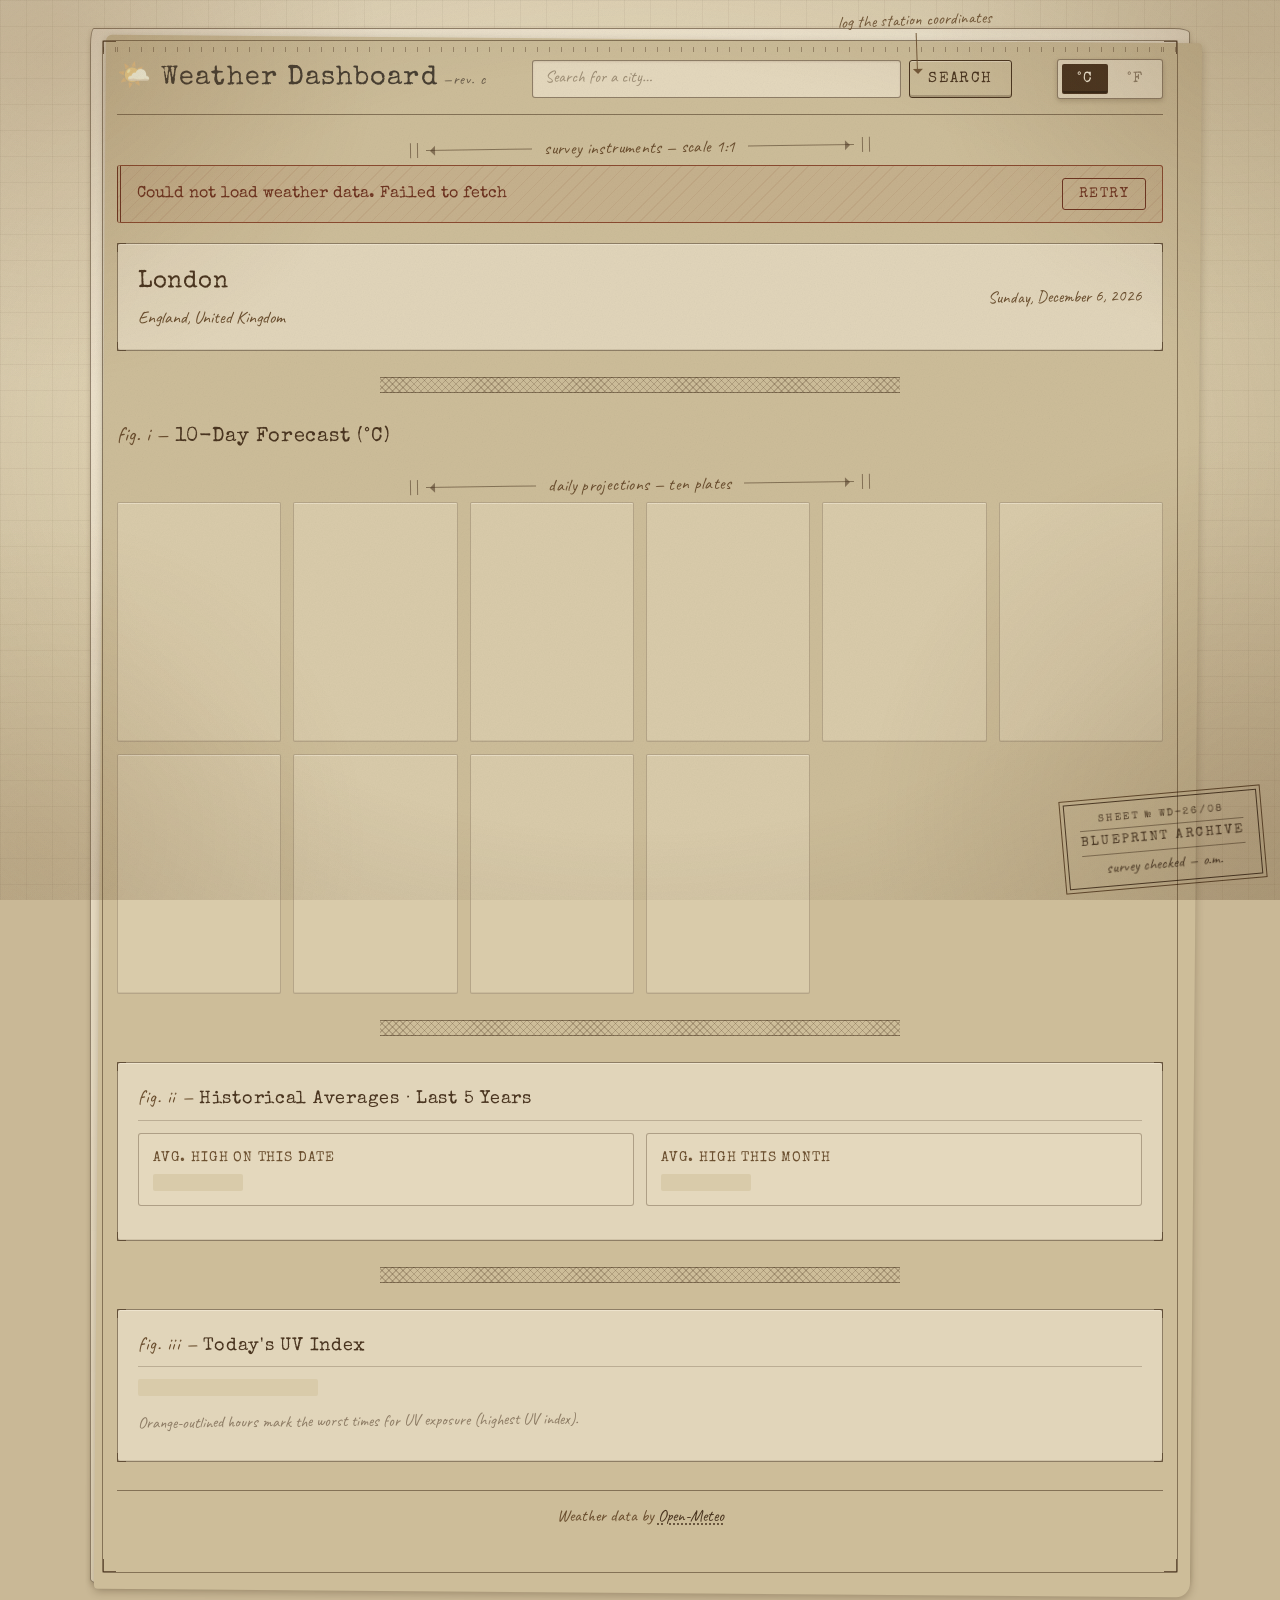
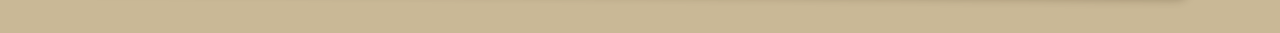
==== index.html @ 1137c62b "Version 1 of the weather app" ====
<!DOCTYPE html>
<html lang="en">
<head>
  <meta charset="UTF-8" />
    <meta name="viewport" content="width=device-width, initial-scale=1.0" />
    <title>Weather Dashboard</title>
    <link rel="preconnect" href="https://fonts.googleapis.com" />
    <link rel="preconnect" href="https://fonts.gstatic.com" crossorigin />
    <link
      href="https://fonts.googleapis.com/css2?family=Caveat:wght@400;600;700&family=Special+Elite&display=swap"
      rel="stylesheet"
    />
    <link rel="stylesheet" href="styles.css" />
</head>
<body>
  <main class="container">

    <!-- ======= Header: title + city search ======= -->
    <header class="app-header">
      <h1 class="app-title">🌤️ Weather Dashboard</h1>

      <div class="search-wrapper">
        <form id="search-form" class="search-form" autocomplete="off">
          <input
            type="search"
            id="search-input"
            class="search-input"
            placeholder="Search for a city…"
            aria-label="Search for a city"
          />
          <button type="submit" id="search-btn" class="search-btn">Search</button>
        </form>
        <!-- Geocoding results dropdown (filled by app.js) -->
        <ul id="search-results" class="search-results hidden" role="listbox" aria-label="City search results"></ul>
        <span class="note note--d note--search" aria-hidden="true">log the station coordinates</span>
      </div>

      <div class="unit-toggle" role="group" aria-label="Temperature unit">
        <button type="button" id="unit-c" class="unit-btn" aria-pressed="false">°C</button>
        <button type="button" id="unit-f" class="unit-btn" aria-pressed="false">°F</button>
      </div>
    </header>

    <!-- Decorative: dimension line under the instrument header -->
    <div class="dim" aria-hidden="true">
      <i class="dim-end"></i><i class="dim-run l"></i>
      <span class="dim-note">survey instruments &mdash; scale 1:1</span>
      <i class="dim-run r"></i><i class="dim-end"></i>
    </div>

    <!-- ======= Friendly API/network error message (hidden by default) ======= -->
    <div id="error-banner" class="error-banner hidden" role="alert">
      <span id="error-text"></span>
      <button id="retry-btn" class="retry-btn" type="button">Retry</button>
    </div>

    <!-- ======= Selected location ======= -->
    <section class="card location-card" aria-label="Selected location">
      <div>
        <h2 id="location-name" class="skeleton skeleton-text">&nbsp;</h2>
        <p id="location-meta">&nbsp;</p>
      </div>
      <p id="location-date" class="location-date"></p>
    </section>

    <div class="hatch" aria-hidden="true"></div>

    <!-- ======= 10-day forecast ======= -->
    <section aria-label="10-day forecast">
      <h2 class="section-title">10-Day Forecast (<span id="forecast-unit">°C</span>)</h2>
      <!-- Decorative: dimension line over the projection plates -->
      <div class="dim" aria-hidden="true">
        <i class="dim-end"></i><i class="dim-run l"></i>
        <span class="dim-note">daily projections &mdash; ten plates</span>
        <i class="dim-run r"></i><i class="dim-end"></i>
      </div>
      <div id="forecast-grid" class="forecast-grid">
        <!-- Skeleton cards shown while data is loading (replaced by app.js) -->
        <div class="forecast-card skeleton-card"></div>
        <div class="forecast-card skeleton-card"></div>
        <div class="forecast-card skeleton-card"></div>
        <div class="forecast-card skeleton-card"></div>
        <div class="forecast-card skeleton-card"></div>
        <div class="forecast-card skeleton-card"></div>
        <div class="forecast-card skeleton-card"></div>
        <div class="forecast-card skeleton-card"></div>
        <div class="forecast-card skeleton-card"></div>
        <div class="forecast-card skeleton-card"></div>
      </div>
    </section>

    <div class="hatch" aria-hidden="true"></div>

    <!-- ======= Historical averages (last 5 years) ======= -->
    <section class="card" aria-label="Historical averages">
      <h2 class="card-title">Historical Averages · Last 5 Years</h2>
      <div id="historical-content" class="history-grid">
        <div class="history-item">
          <span class="history-label">Avg. temp on this date</span>
          <span class="skeleton skeleton-text" style="width: 90px"></span>
        </div>
        <div class="history-item">
          <span class="history-label">Avg. temp this month</span>
          <span class="skeleton skeleton-text" style="width: 90px"></span>
        </div>
      </div>
      <p id="history-compare" class="history-compare"></p>
    </section>

    <div class="hatch" aria-hidden="true"></div>

    <!-- ======= Today's UV index + worst exposure hours ======= -->
    <section class="card" aria-label="Today's UV index">
      <h2 class="card-title">Today's UV Index</h2>
      <div id="uv-summary" class="uv-summary">
        <span class="skeleton skeleton-text" style="width: 180px"></span>
      </div>
      <p class="uv-hint">Orange-outlined hours mark the worst times for UV exposure (highest UV index).</p>
      <div id="uv-hours" class="uv-hours"></div>
    </section>

    <footer class="app-footer">
      Weather data by
      <a href="https://open-meteo.com/" target="_blank" rel="noopener noreferrer">Open-Meteo</a>
    </footer>
  </main>

  <!-- Decorative: archive stamp -->
  <div class="stamp" aria-hidden="true">
    <span class="stamp-no">Sheet &#8470; WD-26/08</span>
    <span class="stamp-title">Blueprint Archive</span>
    <span class="stamp-sig">survey checked &mdash; o.m.</span>
  </div>

  <script src="app.js"></script>
</body>
</html>
---- styles.css ----
/* ==========================================================================
   Weather Dashboard — styles.css
   Theme: "vintage engineering blueprint" — aged patent-drawing paper,
   sepia ink, hand-lettered annotations. Layout unchanged: Flexbox for
   header/rows, CSS Grid for forecast + hourly strips.
   ========================================================================== */

/* ---------- Design tokens ---------- */
:root {
  /* Aged paper */
  --paper-hi: #efe6d0;
  --paper: #e8dcc0;
  --paper-mid: #d9cbaa;
  --paper-lo: #c9b896;
  --cream: #f3ead6;

  /* Sepia ink */
  --ink: #4a3520;
  --ink-soft: #6b4f2f;
  --ink-faint: rgba(74, 53, 32, 0.55);
  --ink-wash: rgba(74, 53, 32, 0.08);
  --ink-wash-strong: rgba(74, 53, 32, 0.16);
  --iron-gall: #6e3421;          /* faded rust ink for errors */
  --iron-gall-soft: #8a4a2f;

  /* Ink-stamped tooltip (dark plate) */
  --plate: #3d2c1a;
  --plate-text: #f0e6cf;
  --plate-muted: #cdbfa4;

  --font-tech: "Special Elite", "Courier Prime", "Courier New", monospace;
  --font-hand: "Caveat", "Segoe Script", "Bradley Hand", cursive;

  --radius: 3px;
  --shadow: 0 2px 5px rgba(58, 40, 18, 0.22);
}

* {
  box-sizing: border-box;
}

/* ---------- Base / drafting table ---------- */
body {
  margin: 0;
  font-family: var(--font-tech);
  color: var(--ink);
  line-height: 1.5;
  background-color: var(--paper-lo);
  background-image:
    linear-gradient(rgba(74, 53, 32, 0.05) 1px, transparent 1px),
    linear-gradient(90deg, rgba(74, 53, 32, 0.05) 1px, transparent 1px),
    linear-gradient(160deg, #e8dcc0 0%, #d9cbaa 45%, #c9b896 100%);
  background-size: 26px 26px, 26px 26px, cover;
  background-attachment: fixed, fixed, fixed;
}

/* Paper grain overlay (SVG fractal noise), sits above everything */
body::before {
  content: "";
  position: fixed;
  inset: 0;
  z-index: 9999;
  pointer-events: none;
  opacity: 0.09;
  mix-blend-mode: multiply;
  background-image: url("data:image/svg+xml,%3Csvg xmlns='http://www.w3.org/2000/svg' width='300' height='300'%3E%3Cfilter id='n'%3E%3CfeTurbulence type='fractalNoise' baseFrequency='0.85' numOctaves='2' stitchTiles='stitch'/%3E%3CfeColorMatrix type='saturate' values='0'/%3E%3C/filter%3E%3Crect width='300' height='300' filter='url(%23n)'/%3E%3C/svg%3E");
}

/* Foxing stains + edge vignette, under the sheet */
body::after {
  content: "";
  position: fixed;
  inset: 0;
  z-index: 0;
  pointer-events: none;
  background-image:
    radial-gradient(circle at 4% 6%, rgba(122, 80, 34, 0.16), transparent 22%),
    radial-gradient(circle at 96% 4%, rgba(110, 72, 30, 0.13), transparent 20%),
    radial-gradient(circle at 98% 92%, rgba(96, 62, 26, 0.17), transparent 26%),
    radial-gradient(circle at 3% 94%, rgba(130, 88, 40, 0.12), transparent 22%),
    radial-gradient(ellipse at 50% 50%, transparent 60%, rgba(74, 53, 32, 0.14) 100%);
}

::selection {
  background: rgba(74, 53, 32, 0.28);
  color: var(--cream);
}

::-webkit-scrollbar {
  width: 12px;
}
::-webkit-scrollbar-track {
  background: #d6c6a2;
}
::-webkit-scrollbar-thumb {
  background: #a98f63;
  border: 3px solid #d6c6a2;
  border-radius: 6px;
}

/* ---------- The drawing sheet ---------- */
.container {
  position: relative;
  z-index: 0; /* stacking context so the backing sheet pseudo stays behind */
  max-width: 1100px;
  margin: 28px auto 48px;
  padding: 30px 26px 56px;
  background:
    linear-gradient(rgba(243, 234, 214, 0.92), rgba(235, 224, 198, 0.88));
  border: 1px solid var(--ink-faint);
  /* uneven, hand-trimmed deckle */
  border-radius: 4px 16px 5px 18px / 17px 5px 15px 6px;
  box-shadow:
    var(--shadow),
    inset 0 0 60px rgba(120, 86, 44, 0.07);
}

/* Backing sheet, slightly askew beneath the page */
.container::before {
  content: "";
  position: absolute;
  z-index: -1;
  inset: 10px -7px -9px 9px;
  background: #cdbd99;
  transform: rotate(0.45deg);
  border-radius: 6px 4px 14px 4px;
  box-shadow: 0 3px 8px rgba(58, 40, 18, 0.28);
}

/* Inner hairline frame with corner registration crosses + ruler ticks */
.container::after {
  content: "";
  position: absolute;
  inset: 11px;
  pointer-events: none;
  border: 1px solid var(--ink-faint);
  border-radius: 2px;
  background-image:
    /* ruler ticks along top inside frame */
    repeating-linear-gradient(
      90deg,
      rgba(74, 53, 32, 0.4) 0 1px,
      transparent 1px 12px
    ),
    /* corner crosshairs (two strokes per corner) */
    linear-gradient(rgba(74, 53, 32, 0.75), rgba(74, 53, 32, 0.75)),
    linear-gradient(rgba(74, 53, 32, 0.75), rgba(74, 53, 32, 0.75)),
    linear-gradient(rgba(74, 53, 32, 0.75), rgba(74, 53, 32, 0.75)),
    linear-gradient(rgba(74, 53, 32, 0.75), rgba(74, 53, 32, 0.75)),
    linear-gradient(rgba(74, 53, 32, 0.75), rgba(74, 53, 32, 0.75)),
    linear-gradient(rgba(74, 53, 32, 0.75), rgba(74, 53, 32, 0.75)),
    linear-gradient(rgba(74, 53, 32, 0.75), rgba(74, 53, 32, 0.75)),
    linear-gradient(rgba(74, 53, 32, 0.75), rgba(74, 53, 32, 0.75));
  background-repeat: repeat-x, no-repeat, no-repeat, no-repeat, no-repeat, no-repeat, no-repeat, no-repeat, no-repeat;
  background-size:
    calc(100% - 28px) 5px,
    13px 1px, 1px 13px,
    13px 1px, 1px 13px,
    13px 1px, 1px 13px,
    13px 1px, 1px 13px;
  background-position:
    14px 6px,
    left 0 top 0, left 0 top 0,
    right 0 top 0, right 0 top 0,
    left 0 bottom 0, left 0 bottom 0,
    right 0 bottom 0, right 0 bottom 0;
}

.hidden {
  display: none !important;
}

a:focus-visible,
button:focus-visible,
input:focus-visible,
[tabindex]:focus-visible {
  outline: 1px dashed var(--ink);
  outline-offset: 2px;
}

/* ==========================================================================
   Decorative primitives (added markup only; all pointer-transparent)
   ========================================================================== */

/* --- Dimension line: |<---- note ---->| --- */
.dim {
  display: flex;
  align-items: center;
  gap: 8px;
  max-width: 460px;
  margin: 20px auto 4px;
  color: var(--ink-faint);
  transform: rotate(-0.8deg);
  pointer-events: none;
  user-select: none;
}

.dim-end {
  width: 8px;
  height: 15px;
  border-left: 1px solid currentColor;
  border-right: 1px solid currentColor;
}

.dim-run {
  position: relative;
  flex: 1;
  height: 1px;
  background: currentColor;
}

.dim-run::after {
  content: "";
  position: absolute;
  top: -4.5px;
  border: 5px solid transparent;
}

.dim-run.r::after {
  right: -1px;
  border-left-color: currentColor;
}

.dim-run.l::after {
  left: -1px;
  border-right-color: currentColor;
}

.dim-note {
  padding: 0 4px;
  font-family: var(--font-hand);
  font-size: 1.08rem;
  letter-spacing: 0.02em;
  white-space: nowrap;
  color: var(--ink-soft);
}

/* --- Leader-line annotation captions --- */
.note {
  position: absolute;
  z-index: 5;
  font-family: var(--font-hand);
  font-size: 1.05rem;
  line-height: 1;
  color: var(--ink-soft);
  white-space: nowrap;
  transform: rotate(-2deg);
  pointer-events: none;
  user-select: none;
  opacity: 0.9;
}

/* instance placements */
.note--search {
  top: -48px;
  right: 4%;
}

.note--toggle {
  top: -44px;
  left: 50%;
  transform: translateX(-50%) rotate(-2deg);
}

.note::before,
.note::after {
  content: "";
  position: absolute;
}

/* line extends to the right of the text, arrow points right */
.note--r { padding-right: 62px; }
.note--r::before {
  top: 0.55em;
  right: 0;
  width: 52px;
  height: 1px;
  background: var(--ink-soft);
}
.note--r::after {
  top: calc(0.55em - 4.5px);
  right: -1px;
  border: 5px solid transparent;
  border-left-color: var(--ink-soft);
}

/* line extends to the left of the text, arrow points left */
.note--l { padding-left: 62px; }
.note--l::before {
  top: 0.55em;
  left: 0;
  width: 52px;
  height: 1px;
  background: var(--ink-soft);
}
.note--l::after {
  top: calc(0.55em - 4.5px);
  left: -1px;
  border: 5px solid transparent;
  border-right-color: var(--ink-soft);
}

/* line drops below the text, arrow points down */
.note--d { padding-bottom: 46px; }
.note--d::before {
  top: 1.25em;
  left: 50%;
  width: 1px;
  height: 36px;
  background: var(--ink-soft);
}
.note--d::after {
  top: calc(1.25em + 36px);
  left: calc(50% - 4.5px);
  border: 5px solid transparent;
  border-top-color: var(--ink-soft);
}

/* --- Cross-hatched section divider --- */
.hatch {
  height: 16px;
  max-width: 520px;
  margin: 26px auto;
  border-top: 1px solid var(--ink-faint);
  border-bottom: 1px solid var(--ink-faint);
  background-image:
    repeating-linear-gradient(
      45deg,
      transparent 0 4px,
      rgba(74, 53, 32, 0.22) 4px 5px
    ),
    repeating-linear-gradient(
      -45deg,
      transparent 0 4px,
      rgba(74, 53, 32, 0.22) 4px 5px
    );
  pointer-events: none;
}

/* --- Archive stamp (fixed corner) --- */
.stamp {
  position: fixed;
  right: 20px;
  bottom: 18px;
  z-index: 50;
  display: flex;
  flex-direction: column;
  gap: 2px;
  padding: 9px 14px 7px;
  border: 1.5px solid var(--ink);
  outline: 1px solid var(--ink-soft);
  outline-offset: 3px;
  transform: rotate(-5deg);
  text-align: center;
  text-transform: uppercase;
  letter-spacing: 0.14em;
  color: var(--ink);
  pointer-events: none;
  user-select: none;
  mix-blend-mode: multiply;
  opacity: 0.85;
}

.stamp-no {
  font-family: var(--font-tech);
  font-size: 0.62rem;
}

.stamp-title {
  font-family: var(--font-tech);
  font-size: 0.82rem;
  border-top: 1px solid var(--ink-faint);
  border-bottom: 1px solid var(--ink-faint);
  padding: 2px 0;
}

.stamp-sig {
  font-family: var(--font-hand);
  font-size: 0.95rem;
  letter-spacing: 0.02em;
  text-transform: none;
}

/* Automatic figure numbering on section headings */
body {
  counter-reset: figs;
}

.card-title::before,
.section-title::before {
  counter-increment: figs;
  content: "fig. " counter(figs, lower-roman) " \2014  ";
  font-family: var(--font-hand);
  font-size: 1.05em;
  letter-spacing: 0.03em;
  color: var(--ink-soft);
}

/* ---------- Header & search ---------- */
.app-header {
  display: flex;
  flex-wrap: wrap;
  gap: 16px;
  align-items: center;
  justify-content: space-between;
  margin-bottom: 20px;
  border-bottom: 1px solid var(--ink-faint);
  padding-bottom: 14px;
}

.app-title {
  margin: 0;
  font-family: var(--font-tech);
  font-size: 1.7rem;
  font-weight: 400;
  letter-spacing: 0.04em;
  filter: sepia(0.65) saturate(0.75);
}

.app-title::after {
  content: " \2014 rev. c";
  font-family: var(--font-hand);
  font-size: 0.95rem;
  color: var(--ink-soft);
}

.search-wrapper {
  position: relative;
  flex: 1 1 320px;
  max-width: 480px;
}

.search-form {
  display: flex;
  gap: 8px;
}

.search-input {
  flex: 1;
  min-width: 0;
  padding: 10px 12px;
  font-family: var(--font-tech);
  font-size: 1rem;
  color: var(--ink);
  background: rgba(243, 234, 214, 0.6);
  border: 1px solid var(--ink-faint);
  border-radius: var(--radius);
  box-shadow: inset 0 1px 2px rgba(74, 53, 32, 0.12);
  outline: none;
  transition: border-color 0.15s, background 0.15s;
}

.search-input::placeholder {
  color: rgba(74, 53, 32, 0.45);
  font-family: var(--font-hand);
  font-size: 1.05rem;
}

.search-input:focus {
  border-color: var(--ink);
  background: var(--cream);
}

.search-btn {
  padding: 10px 18px;
  font-family: var(--font-tech);
  font-size: 0.92rem;
  letter-spacing: 0.1em;
  text-transform: uppercase;
  color: var(--ink);
  background: transparent;
  border: 1px solid var(--ink);
  border-radius: var(--radius);
  box-shadow:
    inset 0 1px 0 rgba(255, 250, 238, 0.35),
    inset 0 -2px 0 rgba(74, 53, 32, 0.28);
  cursor: pointer;
  transition: background 0.18s, color 0.18s, box-shadow 0.18s;
}

.search-btn:hover {
  background: var(--ink);
  color: var(--cream);
  box-shadow:
    inset 0 1px 0 rgba(255, 250, 238, 0.12),
    inset 0 -2px 0 rgba(0, 0, 0, 0.3);
}

.search-btn:disabled {
  opacity: 0.55;
  cursor: progress;
}

/* Geocoding results dropdown */
.search-results {
  position: absolute;
  z-index: 30;
  top: calc(100% + 6px);
  left: 0;
  right: 0;
  max-height: 300px;
  margin: 0;
  padding: 6px;
  overflow-y: auto;
  list-style: none;
  background: var(--cream);
  border: 1px solid var(--ink);
  border-radius: var(--radius);
  box-shadow:
    var(--shadow),
    inset 0 0 0 1px rgba(243, 234, 214, 0.6),
    inset 0 0 0 2px var(--ink-faint);
}

.search-results li {
  display: flex;
  flex-direction: column;
  gap: 2px;
  padding: 10px 12px;
  border-radius: 2px;
  border-bottom: 1px dashed rgba(74, 53, 32, 0.2);
  cursor: pointer;
}

.search-results li:last-child {
  border-bottom: none;
}

.search-results li:hover,
.search-results li:focus {
  background: var(--ink-wash-strong);
  outline: none;
}

.search-results .no-results {
  font-family: var(--font-hand);
  font-size: 1.1rem;
  color: var(--ink-faint);
  cursor: default;
}

.search-results .no-results:hover {
  background: none;
}

.result-name {
  font-weight: 400;
  letter-spacing: 0.03em;
}

.result-meta {
  font-size: 0.85rem;
  color: var(--ink-faint);
}

/* ---------- Unit toggle (°C / °F) ---------- */
.unit-toggle {
  position: relative;
  display: flex;
  flex-shrink: 0;
  gap: 4px;
  padding: 4px;
  background: rgba(243, 234, 214, 0.6);
  border: 1px solid var(--ink-faint);
  border-radius: var(--radius);
  box-shadow: var(--shadow);
}

.unit-btn {
  padding: 7px 14px;
  font-family: var(--font-tech);
  font-size: 0.92rem;
  letter-spacing: 0.06em;
  color: var(--ink-faint);
  background: transparent;
  border: 1px dashed transparent;
  border-radius: 2px;
  cursor: pointer;
  transition: background 0.15s, color 0.15s, border-color 0.15s;
}

.unit-btn:hover {
  color: var(--ink);
  border-color: var(--ink-faint);
}

.unit-btn.active {
  color: var(--cream);
  background: var(--ink);
  border-color: var(--ink);
  box-shadow: inset 0 -2px 0 rgba(0, 0, 0, 0.3);
}

/* ---------- Generic card: etched drafting plate ---------- */
.card {
  position: relative;
  padding: 20px;
  margin-bottom: 20px;
  background: rgba(243, 234, 214, 0.55);
  border: 1px solid var(--ink-faint);
  border-radius: var(--radius);
  box-shadow:
    inset 0 1px 0 rgba(255, 250, 238, 0.4),
    inset 0 -1px 0 rgba(74, 53, 32, 0.12);
}

/* Corner tick marks on plates */
.card::before {
  content: "";
  position: absolute;
  inset: -1px;
  pointer-events: none;
  background-image:
    linear-gradient(var(--ink), var(--ink)),
    linear-gradient(var(--ink), var(--ink)),
    linear-gradient(var(--ink), var(--ink)),
    linear-gradient(var(--ink), var(--ink)),
    linear-gradient(var(--ink), var(--ink)),
    linear-gradient(var(--ink), var(--ink)),
    linear-gradient(var(--ink), var(--ink)),
    linear-gradient(var(--ink), var(--ink));
  background-repeat: no-repeat;
  background-size:
    9px 1px, 1px 9px,
    9px 1px, 1px 9px,
    9px 1px, 1px 9px,
    9px 1px, 1px 9px;
  background-position:
    left 0 top 0, left 0 top 0,
    right 0 top 0, right 0 top 0,
    left 0 bottom 0, left 0 bottom 0,
    right 0 bottom 0, right 0 bottom 0;
  opacity: 0.65;
}

.card-title {
  margin: 0 0 12px;
  font-family: var(--font-tech);
  font-size: 1.15rem;
  font-weight: 400;
  letter-spacing: 0.04em;
  border-bottom: 1px solid rgba(74, 53, 32, 0.25);
  padding-bottom: 6px;
}

/* ---------- Location card ---------- */
.location-card {
  display: flex;
  flex-wrap: wrap;
  align-items: center;
  justify-content: space-between;
  gap: 10px;
}

.location-card h2 {
  margin: 0;
  font-size: 1.5rem;
  font-weight: 400;
  letter-spacing: 0.03em;
}

#location-meta {
  margin: 4px 0 0;
  font-family: var(--font-hand);
  font-size: 1.1rem;
  color: var(--ink-soft);
}

.location-date {
  margin: 0;
  font-family: var(--font-hand);
  font-size: 1.05rem;
  color: var(--ink-soft);
  white-space: nowrap;
  transform: rotate(-1deg);
}

/* ---------- Error banner: rust ink warning plate ---------- */
.error-banner {
  display: flex;
  flex-wrap: wrap;
  align-items: center;
  justify-content: space-between;
  gap: 10px;
  padding: 12px 16px;
  margin-bottom: 20px;
  color: var(--iron-gall);
  background-color: rgba(138, 74, 47, 0.1);
  background-image: repeating-linear-gradient(
    -45deg,
    transparent 0 9px,
    rgba(138, 74, 47, 0.09) 9px 10px
  );
  border: 1px solid var(--iron-gall-soft);
  border-left: 4px double var(--iron-gall);
  border-radius: var(--radius);
}

.retry-btn {
  padding: 8px 16px;
  font-family: var(--font-tech);
  font-size: 0.88rem;
  letter-spacing: 0.1em;
  text-transform: uppercase;
  color: var(--iron-gall);
  background: transparent;
  border: 1px solid var(--iron-gall);
  border-radius: var(--radius);
  cursor: pointer;
  transition: background 0.18s, color 0.18s;
}

.retry-btn:hover {
  background: var(--iron-gall);
  color: var(--cream);
}

/* ---------- UV section ---------- */
.uv-summary {
  display: flex;
  flex-wrap: wrap;
  align-items: baseline;
  gap: 12px;
  margin-bottom: 10px;
}

.uv-value {
  font-size: 2.2rem;
  line-height: 1;
  letter-spacing: 0.02em;
}

.uv-sub {
  font-family: var(--font-hand);
  font-size: 1.05rem;
  color: var(--ink-soft);
}

.uv-badge {
  padding: 2px 12px;
  border: 1px solid currentColor;
  border-radius: 999px;
  font-size: 0.85rem;
  letter-spacing: 0.06em;
  text-transform: uppercase;
}

.uv-badge.uv-low,
.uv-hour.uv-low {
  background: rgba(107, 79, 47, 0.1);
}

.uv-badge.uv-moderate,
.uv-hour.uv-moderate {
  background: rgba(107, 79, 47, 0.2);
}

.uv-badge.uv-high,
.uv-hour.uv-high {
  background: rgba(90, 62, 34, 0.3);
}

.uv-badge.uv-veryhigh,
.uv-hour.uv-veryhigh {
  background: rgba(74, 53, 32, 0.42);
}

.uv-badge.uv-extreme,
.uv-hour.uv-extreme {
  background: rgba(52, 36, 20, 0.6);
}

.uv-badge.uv-low { color: #6b4f2f; }
.uv-badge.uv-moderate { color: #5a3e22; }
.uv-badge.uv-high { color: #4a3520; }
.uv-badge.uv-veryhigh { color: #f3ead6; }
.uv-badge.uv-extreme { color: #f3ead6; }

.uv-hint {
  margin: 0 0 10px;
  font-family: var(--font-hand);
  font-size: 1.02rem;
  color: var(--ink-faint);
  transform: rotate(-0.6deg);
}

.uv-hours {
  display: grid;
  grid-template-columns: repeat(auto-fill, minmax(56px, 1fr));
  gap: 6px;
}

.uv-hour {
  display: flex;
  flex-direction: column;
  align-items: center;
  gap: 2px;
  padding: 8px 2px;
  border: 1px solid rgba(74, 53, 32, 0.25);
  border-radius: 2px;
  font-size: 0.78rem;
}

.uv-hour-val {
  letter-spacing: 0.02em;
}

.uv-hour-time {
  color: var(--ink-faint);
}

/* Highlight for the "worst times for UV exposure" hours */
.uv-hour.peak {
  border: 1px dashed var(--ink);
  outline: 1px solid rgba(74, 53, 32, 0.35);
  outline-offset: 1px;
  background: rgba(74, 53, 32, 0.14);
}

.uv-hour.peak .uv-hour-time {
  color: var(--ink);
  font-weight: 700;
}

.uv-fallback {
  margin: 0;
  font-family: var(--font-hand);
  font-size: 1.05rem;
  color: var(--ink-faint);
}

/* ---------- Historical averages card ---------- */
.history-grid {
  display: grid;
  grid-template-columns: repeat(auto-fit, minmax(220px, 1fr));
  gap: 12px;
}

.history-item {
  position: relative;
  display: flex;
  flex-direction: column;
  gap: 6px;
  padding: 14px;
  background: rgba(232, 220, 192, 0.5);
  border: 1px solid rgba(74, 53, 32, 0.35);
  border-radius: var(--radius);
  transition: background 0.15s, border-color 0.15s;
}

/* Hover affordance + popup for per-year high/low on this date */
.history-item--has-info {
  cursor: help;
}

.history-item--has-info .history-label {
  text-decoration: underline dotted;
  text-underline-offset: 3px;
}

.history-tooltip {
  position: absolute;
  z-index: 40;
  left: 50%;
  bottom: calc(100% + 8px);
  transform: translateX(-50%) translateY(4px);
  min-width: 200px;
  padding: 10px 14px;
  display: flex;
  flex-direction: column;
  gap: 4px;
  color: var(--plate-text);
  font-size: 0.85rem;
  line-height: 1.4;
  background: var(--plate);
  border-radius: 2px;
  box-shadow:
    var(--shadow),
    inset 0 0 0 1px rgba(240, 230, 207, 0.35);
  opacity: 0;
  visibility: hidden;
  pointer-events: none;
  transition: opacity 0.15s, transform 0.15s, visibility 0.15s;
}

.history-tooltip::after {
  content: "";
  position: absolute;
  top: 100%;
  left: 50%;
  transform: translateX(-50%);
  border: 6px solid transparent;
  border-top-color: var(--plate);
}

.history-item:hover .history-tooltip,
.history-item:focus-within .history-tooltip {
  opacity: 1;
  visibility: visible;
  transform: translateX(-50%) translateY(0);
}

.history-tooltip-title {
  margin-bottom: 2px;
  letter-spacing: 0.05em;
  text-transform: uppercase;
  border-bottom: 1px solid rgba(240, 230, 207, 0.3);
  padding-bottom: 3px;
}

.history-tooltip-row {
  display: flex;
  justify-content: space-between;
  gap: 18px;
}

/* "Avg. high this month" card links to the calendar page */
a.history-item--link {
  color: inherit;
  text-decoration: none;
}

.history-item--link::after {
  content: "\203A";
  position: absolute;
  top: 10px;
  right: 14px;
  font-size: 1.2rem;
  color: var(--ink-faint);
  transition: color 0.15s, transform 0.15s;
}

.history-item--link:hover {
  border-color: var(--ink);
  background: var(--ink-wash-strong);
}

.history-item--link:hover::after {
  color: var(--ink);
  transform: translateX(2px);
}

.history-label {
  font-size: 0.85rem;
  color: var(--ink-soft);
  text-transform: uppercase;
  letter-spacing: 0.06em;
}

.history-value {
  font-size: 1.8rem;
  letter-spacing: 0.02em;
}

.history-sub {
  font-family: var(--font-hand);
  font-size: 0.95rem;
  color: var(--ink-faint);
}

.history-compare {
  margin: 14px 0 0;
  font-size: 0.95rem;
  color: var(--ink-soft);
}

.history-unavailable {
  margin: 0;
  font-family: var(--font-hand);
  font-size: 1.05rem;
  color: var(--ink-faint);
}

/* ---------- 10-day forecast grid ---------- */
.section-title {
  margin: 0 0 14px;
  font-family: var(--font-tech);
  font-size: 1.25rem;
  font-weight: 400;
  letter-spacing: 0.04em;
}

.forecast-grid {
  display: grid;
  grid-template-columns: repeat(auto-fill, minmax(158px, 1fr));
  gap: 12px;
}

.forecast-card {
  position: relative;
  display: flex;
  flex-direction: column;
  gap: 4px;
  padding: 14px 10px;
  text-align: center;
  background: rgba(243, 234, 214, 0.55);
  border: 1px solid rgba(74, 53, 32, 0.35);
  border-radius: var(--radius);
  box-shadow:
    inset 0 1px 0 rgba(255, 250, 238, 0.4),
    inset 0 -1px 0 rgba(74, 53, 32, 0.1);
  transition: background 0.15s, border-color 0.15s, box-shadow 0.15s;
}

.forecast-card:hover {
  background: var(--cream);
  border-color: var(--ink);
}

/* Hover affordance + hourly popup for forecast cards */
.forecast-card--has-hours {
  cursor: help;
}

.fc-tooltip {
  position: absolute;
  z-index: 40;
  left: 50%;
  bottom: calc(100% + 8px);
  transform: translateX(-50%) translateY(4px);
  padding: 10px 14px;
  color: var(--plate-text);
  font-size: 0.78rem;
  text-align: left;
  white-space: nowrap;
  background: var(--plate);
  border-radius: 2px;
  box-shadow:
    var(--shadow),
    inset 0 0 0 1px rgba(240, 230, 207, 0.35);
  opacity: 0;
  visibility: hidden;
  pointer-events: none;
  transition: opacity 0.15s, transform 0.15s, visibility 0.15s;
}

.fc-tooltip::after {
  content: "";
  position: absolute;
  top: 100%;
  left: 50%;
  transform: translateX(-50%);
  border: 6px solid transparent;
  border-top-color: var(--plate);
}

.forecast-card:hover .fc-tooltip,
.forecast-card:focus-within .fc-tooltip {
  opacity: 1;
  visibility: visible;
  transform: translateX(-50%) translateY(0);
}

.fc-tooltip-title {
  display: block;
  margin-bottom: 6px;
  letter-spacing: 0.05em;
  text-transform: uppercase;
  border-bottom: 1px solid rgba(240, 230, 207, 0.3);
  padding-bottom: 3px;
}

.fc-tooltip-cols {
  display: flex;
  gap: 18px;
}

.fc-tooltip-row {
  display: flex;
  gap: 8px;
}

.fc-tooltip-hour {
  width: 34px;
}

.fc-tooltip-temp {
  width: 38px;
  text-align: right;
}

.fc-tooltip-precip {
  width: 36px;
  text-align: right;
  color: var(--plate-muted);
}

.forecast-card--today {
  border: 1px solid var(--ink);
  outline: 1px solid var(--ink-soft);
  outline-offset: 3px;
  background: var(--cream);
}

.forecast-date {
  margin: 0;
  font-family: var(--font-hand);
  font-size: 1.15rem;
  font-weight: 600;
  transform: rotate(-1.2deg);
}

.forecast-icon {
  font-size: 2.1rem;
  line-height: 1.2;
  filter: sepia(0.75) saturate(0.55) contrast(0.92);
}

.forecast-desc {
  margin: 0;
  min-height: 2.4em;
  font-size: 0.8rem;
  color: var(--ink-soft);
}

.forecast-temps {
  margin: 2px 0;
  font-size: 1.1rem;
  letter-spacing: 0.02em;
}

.temp-max {
  font-weight: 700;
}

.temp-min {
  color: var(--ink-faint);
}

.forecast-meta {
  margin: 0;
  font-size: 0.8rem;
  color: var(--ink-faint);
}

/* ---------- Skeleton loaders (aged-paper shimmer) ---------- */
.skeleton,
.skeleton-card {
  position: relative;
  overflow: hidden;
  background: var(--paper-mid);
  border-radius: 2px;
}

.skeleton-text {
  display: block;
  height: 1.05rem;
}

.skeleton-card {
  min-height: 240px;
  border: 1px solid rgba(74, 53, 32, 0.25);
}

.skeleton::after,
.skeleton-card::after {
  content: "";
  position: absolute;
  inset: 0;
  transform: translateX(-100%);
  background: linear-gradient(
    90deg,
    transparent,
    rgba(250, 244, 228, 0.65),
    transparent
  );
  animation: shimmer 1.4s infinite;
}

@keyframes shimmer {
  to {
    transform: translateX(100%);
  }
}

/* ---------- Footer ---------- */
.app-footer {
  margin-top: 28px;
  padding-top: 12px;
  border-top: 1px solid var(--ink-faint);
  text-align: center;
  font-family: var(--font-hand);
  font-size: 1.05rem;
  color: var(--ink-soft);
}

.app-footer a {
  color: var(--ink);
  text-decoration: underline dotted;
  text-underline-offset: 3px;
}

.app-footer a:hover {
  text-decoration-style: solid;
}

/* ---------- Monthly averages calendar page ---------- */
.cal-header {
  display: flex;
  flex-wrap: wrap;
  align-items: center;
  justify-content: space-between;
  gap: 12px;
  margin-bottom: 12px;
  border-bottom: 1px solid var(--ink-faint);
  padding-bottom: 12px;
}

.back-link {
  font-family: var(--font-hand);
  font-size: 1.2rem;
  color: var(--ink-soft);
  text-decoration: none;
  transform: rotate(-1deg);
  display: inline-block;
}

.back-link:hover {
  color: var(--ink);
  text-decoration: underline;
  text-decoration-style: dotted;
}

.cal-nav {
  display: flex;
  align-items: center;
  gap: 10px;
}

.cal-title {
  margin: 0;
  min-width: 150px;
  text-align: center;
  font-family: var(--font-tech);
  font-size: 1.5rem;
  font-weight: 400;
  letter-spacing: 0.06em;
  text-transform: uppercase;
}

.cal-nav-btn {
  padding: 6px 14px;
  font-family: var(--font-tech);
  font-size: 1.15rem;
  color: var(--ink);
  background: transparent;
  border: 1px solid var(--ink);
  border-radius: var(--radius);
  box-shadow:
    inset 0 1px 0 rgba(255, 250, 238, 0.35),
    inset 0 -2px 0 rgba(74, 53, 32, 0.28);
  cursor: pointer;
  transition: background 0.15s, color 0.15s;
}

.cal-nav-btn:hover {
  background: var(--ink);
  color: var(--cream);
}

.cal-meta {
  margin: 0 0 16px;
  font-family: var(--font-hand);
  font-size: 1.08rem;
  color: var(--ink-soft);
  transform: rotate(-0.5deg);
}

.calendar-grid {
  display: grid;
  grid-template-columns: repeat(7, 1fr);
  gap: 8px;
}

.calendar-dow {
  padding: 4px 0;
  font-family: var(--font-hand);
  font-size: 1.05rem;
  color: var(--ink-soft);
  text-align: center;
  border-bottom: 1px solid rgba(74, 53, 32, 0.3);
}

.calendar-dow:nth-child(odd) {
  transform: rotate(-1.4deg);
}

.calendar-dow:nth-child(even) {
  transform: rotate(1.2deg);
}

.cal-day {
  display: flex;
  flex-direction: column;
  gap: 2px;
  min-height: 92px;
  padding: 8px;
  background: rgba(243, 234, 214, 0.5);
  border: 1px solid rgba(74, 53, 32, 0.3);
  border-radius: 2px;
  transition: background 0.15s, border-color 0.15s;
}

.cal-day:hover {
  background: var(--cream);
  border-color: var(--ink-soft);
}

.cal-day--empty {
  background: transparent;
  border-color: transparent;
}

.cal-day--today {
  border: 1px solid var(--ink);
  outline: 1px solid rgba(74, 53, 32, 0.4);
  outline-offset: 2px;
  background: var(--cream);
}

/* Skeleton loading cells (override the default cell background) */
.cal-day--loading {
  background: var(--paper-mid);
}

.cal-day-num {
  font-size: 0.85rem;
  color: var(--ink-soft);
}

.cal-day-temps {
  margin-top: auto;
  display: flex;
  flex-direction: column;
  font-size: 0.85rem;
  line-height: 1.35;
  letter-spacing: 0.02em;
}

.cal-day-high {
  font-weight: 700;
}

.cal-day-low {
  color: var(--ink-faint);
}

.cal-error {
  margin: 0;
  font-family: var(--font-hand);
  font-size: 1.1rem;
  color: var(--iron-gall);
}

/* ---------- Responsive tweaks ---------- */
@media (max-width: 600px) {
  .container {
    margin: 14px 10px 28px;
    padding: 24px 14px 44px;
  }

  .app-title {
    font-size: 1.35rem;
  }

  /* decorative motifs yield to small screens */
  .dim,
  .note {
    display: none;
  }

  .stamp {
    transform: rotate(-5deg) scale(0.85);
    right: 10px;
    bottom: 10px;
  }

  .search-form {
    flex-direction: column;
  }

  .search-btn {
    width: 100%;
  }

  .location-card h2 {
    font-size: 1.2rem;
  }

  .uv-value {
    font-size: 1.8rem;
  }

  .uv-hours {
    grid-template-columns: repeat(auto-fill, minmax(48px, 1fr));
  }

  .forecast-grid {
    grid-template-columns: repeat(auto-fill, minmax(132px, 1fr));
  }

  .skeleton-card {
    min-height: 250px;
  }

  .cal-title {
    min-width: 120px;
    font-size: 1.2rem;
  }

  .calendar-grid {
    gap: 5px;
  }

  .cal-day {
    min-height: 68px;
    padding: 6px;
  }

  .cal-day-num {
    font-size: 0.78rem;
  }

  .cal-day-temps {
    font-size: 0.72rem;
  }
}

/* ---------- Reduced motion ---------- */
@media (prefers-reduced-motion: reduce) {
  *,
  *::before,
  *::after {
    animation-duration: 0.01ms !important;
    animation-iteration-count: 1 !important;
    transition-duration: 0.01ms !important;
  }
}
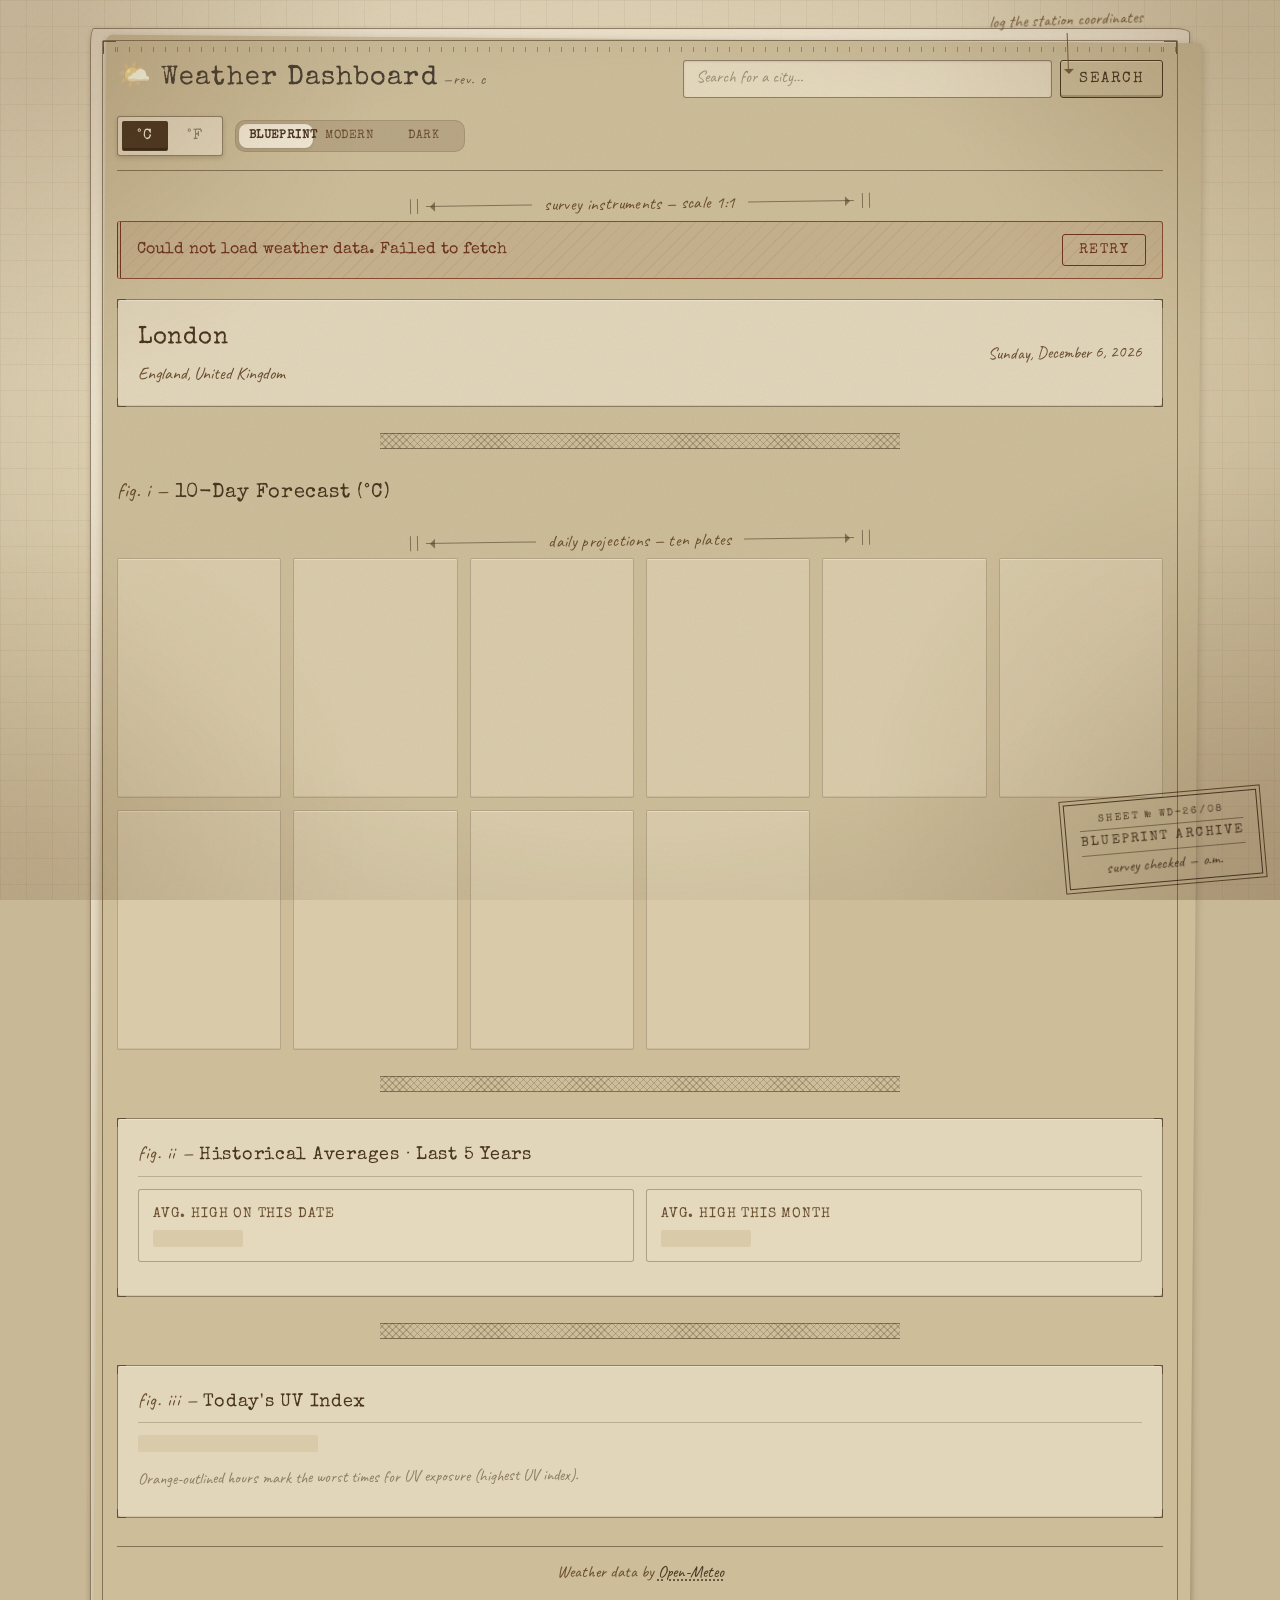
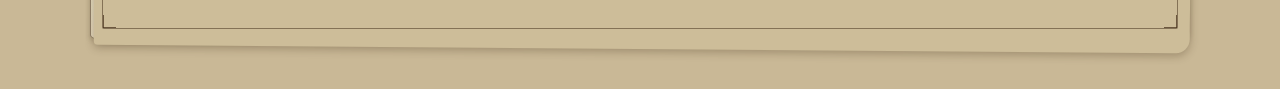
==== commit 646e8451: "Polish the Modern theme against the Apple design checklist Audit found 11 issues across the Modern t" ====
--- a/index.html
+++ b/index.html
@@ -4,12 +4,38 @@
   <meta charset="UTF-8" />
     <meta name="viewport" content="width=device-width, initial-scale=1.0" />
     <title>Weather Dashboard</title>
-    <link rel="preconnect" href="https://fonts.googleapis.com" />
-    <link rel="preconnect" href="https://fonts.gstatic.com" crossorigin />
-    <link
-      href="https://fonts.googleapis.com/css2?family=Caveat:wght@400;600;700&family=Special+Elite&display=swap"
-      rel="stylesheet"
-    />
+    <script src="theme-utils.js"></script>
+    <script>
+      // No-flash theme bootstrap. Runs before the stylesheet so the right
+      // theme is applied as CSS evaluates. Honors localStorage; otherwise
+      // picks Dark on prefers-color-scheme: dark and Blueprint otherwise.
+      // Google Fonts (Caveat + Special Elite) are only loaded when the
+      // resolved theme is Blueprint — Modern and Dark use the platform
+      // system font, so loading them wasted ~30KB.
+      (function () {
+        var theme = "blueprint";
+        try {
+          var saved = localStorage.getItem("weather-dashboard-theme");
+          if (saved === "blueprint" || saved === "modern" || saved === "dark") {
+            theme = saved;
+          } else if (
+            window.matchMedia &&
+            window.matchMedia("(prefers-color-scheme: dark)").matches
+          ) {
+            theme = "dark";
+          }
+        } catch (e) {
+          if (
+            window.matchMedia &&
+            window.matchMedia("(prefers-color-scheme: dark)").matches
+          ) {
+            theme = "dark";
+          }
+        }
+        document.documentElement.dataset.theme = theme;
+        if (theme === "blueprint") window.loadBlueprintFonts();
+      })();
+    </script>
     <link rel="stylesheet" href="styles.css" />
 </head>
 <body>
@@ -35,9 +61,18 @@
         <span class="note note--d note--search" aria-hidden="true">log the station coordinates</span>
       </div>
 
-      <div class="unit-toggle" role="group" aria-label="Temperature unit">
-        <button type="button" id="unit-c" class="unit-btn" aria-pressed="false">°C</button>
-        <button type="button" id="unit-f" class="unit-btn" aria-pressed="false">°F</button>
+      <div class="header-controls">
+        <div class="unit-toggle" role="group" aria-label="Temperature unit">
+          <span class="unit-pill" aria-hidden="true"></span>
+          <button type="button" id="unit-c" class="unit-btn" aria-pressed="false">°C</button>
+          <button type="button" id="unit-f" class="unit-btn" aria-pressed="false">°F</button>
+        </div>
+        <div class="theme-switcher" role="group" aria-label="Theme">
+          <span class="theme-pill" aria-hidden="true"></span>
+          <button type="button" class="theme-btn" data-theme-value="blueprint" aria-pressed="true">Blueprint</button>
+          <button type="button" class="theme-btn" data-theme-value="modern" aria-pressed="false">Modern</button>
+          <button type="button" class="theme-btn" data-theme-value="dark" aria-pressed="false">Dark</button>
+        </div>
       </div>
     </header>
 
--- a/styles.css
+++ b/styles.css
@@ -33,6 +33,7 @@
 
   --radius: 3px;
   --shadow: 0 2px 5px rgba(58, 40, 18, 0.22);
+  --accent: var(--ink);
 }
 
 * {
@@ -568,6 +569,7 @@
 
 .unit-btn {
   padding: 7px 14px;
+  text-align: center;
   font-family: var(--font-tech);
   font-size: 0.92rem;
   letter-spacing: 0.06em;
@@ -576,12 +578,19 @@
   border: 1px dashed transparent;
   border-radius: 2px;
   cursor: pointer;
-  transition: background 0.15s, color 0.15s, border-color 0.15s;
+  -webkit-tap-highlight-color: transparent;
+  transition: background 0.15s, color 0.15s, border-color 0.15s,
+    transform 100ms ease-out;
 }
 
 .unit-btn:hover {
   color: var(--ink);
   border-color: var(--ink-faint);
+}
+
+/* Press feedback on touch-down (§1 Response). */
+.unit-btn:active {
+  transform: scale(0.96);
 }
 
 .unit-btn.active {
@@ -589,6 +598,64 @@
   background: var(--ink);
   border-color: var(--ink);
   box-shadow: inset 0 -2px 0 rgba(0, 0, 0, 0.3);
+}
+
+/* Sliding active-state pill (Modern/Dark).
+   Hidden in Blueprint — its solid ink-block active state is the design. */
+.unit-pill {
+  display: none;
+}
+
+[data-theme="modern"] .unit-toggle,
+[data-theme="dark"] .unit-toggle {
+  gap: 0; /* flush so the pill aligns with one button width */
+}
+
+[data-theme="modern"] .unit-btn,
+[data-theme="dark"] .unit-btn {
+  flex: 1;
+  position: relative;
+  z-index: 1;
+  /* Higher-contrast inactive color on translucent surface (§12 vibrancy). */
+  color: var(--ink-soft);
+}
+
+[data-theme="modern"] .unit-btn:hover,
+[data-theme="dark"] .unit-btn:hover {
+  border-color: transparent;
+}
+
+[data-theme="modern"] .unit-btn.active,
+[data-theme="dark"] .unit-btn.active {
+  color: white;
+  background: transparent;
+  border-color: transparent;
+  box-shadow: none;
+}
+
+[data-theme="modern"] .unit-pill,
+[data-theme="dark"] .unit-pill {
+  display: block;
+  position: absolute;
+  top: 4px;
+  left: 4px;
+  width: calc((100% - 8px) / 2);
+  height: calc(100% - 8px);
+  background: var(--accent);
+  border-radius: 8px;
+  pointer-events: none;
+  z-index: 0;
+  box-shadow:
+    0 1px 3px rgba(0, 0, 0, 0.12),
+    inset 0 0 0 0.5px rgba(0, 0, 0, 0.04);
+  transition: background-color 240ms ease;
+  will-change: transform;
+}
+
+[data-theme="dark"] .unit-pill {
+  box-shadow:
+    0 1px 3px rgba(0, 0, 0, 0.5),
+    inset 0 0 0 0.5px rgba(255, 255, 255, 0.1);
 }
 
 /* ---------- Generic card: etched drafting plate ---------- */
@@ -1424,15 +1491,663 @@
   .cal-day-temps {
     font-size: 0.72rem;
   }
-}
-
-/* ---------- Reduced motion ---------- */
+
+  /* Theme + unit switchers fit a tighter header on mobile */
+  .header-controls {
+    width: 100%;
+    justify-content: space-between;
+  }
+
+  .theme-btn {
+    min-width: 0;
+    padding: 6px 6px;
+    font-size: 0.7rem;
+  }
+}
+
+/* ==========================================================================
+   Theme system
+   - :root carries the Blueprint defaults (no-flash fallback).
+   - [data-theme="blueprint"] re-asserts the same tokens explicitly.
+   - [data-theme="modern"] / [data-theme="dark"] override variables and
+     surface treatments; decorations specific to Blueprint are hidden.
+   ========================================================================== */
+
+[data-theme="blueprint"] {
+  --accent: var(--ink);
+}
+
+[data-theme="modern"] {
+  --paper-hi: #ffffff;
+  --paper: #f8f9fb;
+  --paper-mid: #e9eaef;
+  --paper-lo: #d1d1d6;
+  --cream: #ffffff;
+
+  --ink: #1c1c1e;
+  --ink-soft: #3a3a3c;
+  --ink-faint: rgba(60, 60, 67, 0.6);
+  --ink-wash: rgba(60, 60, 67, 0.06);
+  --ink-wash-strong: rgba(60, 60, 67, 0.12);
+  --iron-gall: #d70015;
+  --iron-gall-soft: #ff3b30;
+
+  --plate: rgba(28, 28, 30, 0.92);
+  --plate-text: #f2f2f7;
+  --plate-muted: rgba(235, 235, 245, 0.7);
+
+  --accent: #007aff;
+
+  --font-tech: -apple-system, BlinkMacSystemFont, "Segoe UI", system-ui,
+    Roboto, "Helvetica Neue", Arial, sans-serif;
+  --font-hand: var(--font-tech);
+
+  --radius: 12px;
+  --shadow: 0 4px 16px rgba(0, 0, 0, 0.08);
+}
+
+[data-theme="dark"] {
+  --paper-hi: #3a3a3c;
+  --paper: #2c2c2e;
+  --paper-mid: #1c1c1e;
+  --paper-lo: #000000;
+  --cream: #1c1c1e;
+
+  --ink: #f2f2f7;
+  --ink-soft: rgba(235, 235, 245, 0.78);
+  --ink-faint: rgba(235, 235, 245, 0.5);
+  --ink-wash: rgba(255, 255, 255, 0.06);
+  --ink-wash-strong: rgba(255, 255, 255, 0.14);
+  --iron-gall: #ff453a;
+  --iron-gall-soft: #ff6961;
+
+  --plate: rgba(99, 99, 102, 0.95);
+  --plate-text: #f2f2f7;
+  --plate-muted: rgba(235, 235, 245, 0.7);
+
+  --accent: #0a84ff;
+
+  --font-tech: -apple-system, BlinkMacSystemFont, "Segoe UI", system-ui,
+    Roboto, "Helvetica Neue", Arial, sans-serif;
+  --font-hand: var(--font-tech);
+
+  --radius: 12px;
+  --shadow: 0 4px 16px rgba(0, 0, 0, 0.4);
+}
+
+/* Theme-specific body backgrounds (override blueprint's grid + gradient) */
+[data-theme="modern"] body {
+  background: linear-gradient(180deg, #f2f2f7 0%, #e9eaef 100%);
+}
+
+[data-theme="dark"] body {
+  background: linear-gradient(180deg, #1c1c1e 0%, #000000 100%);
+}
+
+/* Container loses the paper sheet in Modern/Dark — body provides the surface */
+[data-theme="modern"] .container,
+[data-theme="dark"] .container {
+  background: transparent;
+  border: none;
+  box-shadow: none;
+}
+
+/* Card surfaces: translucent + backdrop-filter for Modern/Dark */
+[data-theme="modern"] .card {
+  background: rgba(255, 255, 255, 0.72);
+  backdrop-filter: blur(20px) saturate(180%);
+  -webkit-backdrop-filter: blur(20px) saturate(180%);
+  border: 1px solid rgba(0, 0, 0, 0.08);
+  border-top-color: rgba(255, 255, 255, 0.4); /* light catching the material */
+  box-shadow: 0 4px 16px rgba(0, 0, 0, 0.06);
+  border-radius: var(--radius);
+}
+
+[data-theme="dark"] .card {
+  background: rgba(28, 28, 30, 0.62);
+  backdrop-filter: blur(20px) saturate(180%);
+  -webkit-backdrop-filter: blur(20px) saturate(180%);
+  border: 1px solid rgba(255, 255, 255, 0.1);
+  box-shadow: 0 4px 16px rgba(0, 0, 0, 0.4);
+  border-radius: var(--radius);
+}
+
+/* Hide blueprint-only decorations in Modern/Dark */
+[data-theme="modern"] .dim,
+[data-theme="modern"] .note,
+[data-theme="modern"] .hatch,
+[data-theme="modern"] .stamp,
+[data-theme="dark"] .dim,
+[data-theme="dark"] .note,
+[data-theme="dark"] .hatch,
+[data-theme="dark"] .stamp {
+  display: none;
+}
+
+[data-theme="modern"] body::before,
+[data-theme="modern"] body::after,
+[data-theme="modern"] .container::before,
+[data-theme="modern"] .container::after,
+[data-theme="modern"] .card::before,
+[data-theme="modern"] .app-title::after,
+[data-theme="modern"] .card-title::before,
+[data-theme="modern"] .section-title::before,
+[data-theme="dark"] body::before,
+[data-theme="dark"] body::after,
+[data-theme="dark"] .container::before,
+[data-theme="dark"] .container::after,
+[data-theme="dark"] .card::before,
+[data-theme="dark"] .app-title::after,
+[data-theme="dark"] .card-title::before,
+[data-theme="dark"] .section-title::before {
+  display: none;
+}
+
+/* Drop sepia filters from title + weather icons in Modern/Dark */
+[data-theme="modern"] .app-title,
+[data-theme="modern"] .forecast-icon,
+[data-theme="dark"] .app-title,
+[data-theme="dark"] .forecast-icon {
+  filter: none;
+}
+
+/* Unit-toggle active state — pill provides the visual in Modern/Dark
+   (see the unit-toggle block above). This rule kept for reference; the
+   active button is transparent and the pill carries the accent fill. */
+
+/* Search button — accent fill in Modern/Dark */
+[data-theme="modern"] .search-btn,
+[data-theme="dark"] .search-btn {
+  background: var(--accent);
+  color: white;
+  border-color: var(--accent);
+  box-shadow: none;
+}
+
+[data-theme="modern"] .search-btn:hover,
+[data-theme="dark"] .search-btn:hover {
+  background: var(--accent);
+  color: white;
+  filter: brightness(0.92);
+}
+
+[data-theme="modern"] .search-btn:disabled,
+[data-theme="dark"] .search-btn:disabled {
+  opacity: 0.55;
+  filter: none;
+}
+
+/* Retry / nav buttons — accent in Modern/Dark */
+[data-theme="modern"] .retry-btn,
+[data-theme="modern"] .cal-nav-btn,
+[data-theme="dark"] .retry-btn,
+[data-theme="dark"] .cal-nav-btn {
+  border-color: var(--accent);
+  color: var(--accent);
+  box-shadow: none;
+}
+
+[data-theme="modern"] .retry-btn:hover,
+[data-theme="modern"] .cal-nav-btn:hover,
+[data-theme="dark"] .retry-btn:hover,
+[data-theme="dark"] .cal-nav-btn:hover {
+  background: var(--accent);
+  color: white;
+}
+
+/* Search input — neutral translucent in Modern/Dark */
+[data-theme="modern"] .search-input {
+  background: rgba(255, 255, 255, 0.6);
+  border: 1px solid rgba(0, 0, 0, 0.1);
+  box-shadow: none;
+}
+
+[data-theme="dark"] .search-input {
+  background: rgba(255, 255, 255, 0.08);
+  border: 1px solid rgba(255, 255, 255, 0.15);
+  color: var(--ink);
+  box-shadow: none;
+}
+
+/* Unit-toggle plate — translucent in Modern/Dark */
+[data-theme="modern"] .unit-toggle,
+[data-theme="dark"] .unit-toggle {
+  background: rgba(255, 255, 255, 0.5);
+  border: 1px solid rgba(0, 0, 0, 0.08);
+  backdrop-filter: blur(20px) saturate(180%);
+  -webkit-backdrop-filter: blur(20px) saturate(180%);
+}
+
+[data-theme="dark"] .unit-toggle {
+  background: rgba(255, 255, 255, 0.08);
+  border-color: rgba(255, 255, 255, 0.12);
+}
+
+/* Forecast / history cards in Modern/Dark */
+[data-theme="modern"] .forecast-card,
+[data-theme="dark"] .forecast-card {
+  background: var(--cream);
+  border: 1px solid var(--ink-wash-strong);
+  box-shadow: 0 1px 3px rgba(0, 0, 0, 0.04);
+}
+
+[data-theme="modern"] .forecast-card:hover,
+[data-theme="dark"] .forecast-card:hover {
+  background: var(--cream);
+  border-color: var(--accent);
+}
+
+[data-theme="modern"] .forecast-card--today,
+[data-theme="dark"] .forecast-card--today {
+  border-color: var(--accent);
+  background: var(--cream);
+  outline-color: var(--accent);
+  outline-offset: 3px;
+}
+
+[data-theme="modern"] .history-item,
+[data-theme="dark"] .history-item {
+  background: var(--cream);
+  border: 1px solid var(--ink-wash-strong);
+}
+
+[data-theme="modern"] .history-item:hover,
+[data-theme="dark"] .history-item:hover {
+  border-color: var(--accent);
+}
+
+[data-theme="modern"] .history-item--link:hover,
+[data-theme="dark"] .history-item--link:hover {
+  background: var(--ink-wash);
+  border-color: var(--accent);
+}
+
+/* Calendar cells — neutral in Modern/Dark */
+[data-theme="modern"] .cal-day,
+[data-theme="dark"] .cal-day {
+  background: var(--cream);
+  border: 1px solid var(--ink-wash-strong);
+}
+
+[data-theme="modern"] .cal-day:hover,
+[data-theme="dark"] .cal-day:hover {
+  border-color: var(--accent);
+}
+
+[data-theme="modern"] .cal-day--today,
+[data-theme="dark"] .cal-day--today {
+  border-color: var(--accent);
+  outline-color: var(--accent);
+  background: var(--cream);
+}
+
+/* UV severity — flatten to neutral + accent for very high/extreme */
+[data-theme="modern"] .uv-hour,
+[data-theme="modern"] .uv-badge,
+[data-theme="dark"] .uv-hour,
+[data-theme="dark"] .uv-badge {
+  background: var(--ink-wash);
+  color: var(--ink);
+  border-color: var(--ink-wash-strong);
+}
+
+[data-theme="modern"] .uv-hour.uv-veryhigh,
+[data-theme="modern"] .uv-hour.uv-extreme,
+[data-theme="modern"] .uv-badge.uv-veryhigh,
+[data-theme="modern"] .uv-badge.uv-extreme,
+[data-theme="dark"] .uv-hour.uv-veryhigh,
+[data-theme="dark"] .uv-hour.uv-extreme,
+[data-theme="dark"] .uv-badge.uv-veryhigh,
+[data-theme="dark"] .uv-badge.uv-extreme {
+  background: rgba(255, 59, 48, 0.16);
+  color: var(--iron-gall);
+}
+
+[data-theme="dark"] .uv-hour.uv-veryhigh,
+[data-theme="dark"] .uv-hour.uv-extreme,
+[data-theme="dark"] .uv-badge.uv-veryhigh,
+[data-theme="dark"] .uv-badge.uv-extreme {
+  color: var(--iron-gall);
+}
+
+[data-theme="modern"] .uv-hour.peak,
+[data-theme="dark"] .uv-hour.peak {
+  border: 1px dashed var(--ink);
+  background: var(--ink-wash-strong);
+  outline-color: var(--ink-faint);
+}
+
+/* Search results — translucent in Modern/Dark */
+[data-theme="modern"] .search-results {
+  background: rgba(255, 255, 255, 0.85);
+  backdrop-filter: blur(20px) saturate(180%);
+  -webkit-backdrop-filter: blur(20px) saturate(180%);
+  border: 1px solid rgba(0, 0, 0, 0.08);
+  box-shadow: 0 8px 24px rgba(0, 0, 0, 0.12);
+}
+
+[data-theme="modern"] .search-results li:hover,
+[data-theme="modern"] .search-results li:focus {
+  background: rgba(0, 122, 255, 0.08);
+}
+
+[data-theme="dark"] .search-results {
+  background: rgba(28, 28, 30, 0.85);
+  backdrop-filter: blur(20px) saturate(180%);
+  -webkit-backdrop-filter: blur(20px) saturate(180%);
+  border: 1px solid rgba(255, 255, 255, 0.1);
+  box-shadow: 0 8px 24px rgba(0, 0, 0, 0.5);
+  color: var(--ink);
+}
+
+[data-theme="dark"] .search-results li:hover,
+[data-theme="dark"] .search-results li:focus {
+  background: rgba(255, 255, 255, 0.08);
+}
+
+/* Error banner — accent-tinted in Modern/Dark */
+[data-theme="modern"] .error-banner,
+[data-theme="dark"] .error-banner {
+  background: rgba(255, 59, 48, 0.1);
+  background-image: repeating-linear-gradient(
+    -45deg,
+    transparent 0 9px,
+    rgba(255, 59, 48, 0.06) 9px 10px
+  );
+  border-color: var(--iron-gall-soft);
+  color: var(--iron-gall);
+}
+
+/* ==========================================================================
+   Theme switcher (segmented control)
+   ========================================================================== */
+
+.header-controls {
+  display: flex;
+  align-items: center;
+  gap: 12px;
+  flex-shrink: 0;
+}
+
+.theme-switcher {
+  position: relative;
+  display: inline-flex;
+  flex-shrink: 0;
+  gap: 0;
+  padding: 3px;
+  background: var(--ink-wash-strong);
+  border-radius: 10px;
+  user-select: none;
+  border: 1px solid var(--ink-wash-strong);
+}
+
+[data-theme="dark"] .theme-switcher {
+  background: rgba(255, 255, 255, 0.08);
+  border-color: rgba(255, 255, 255, 0.12);
+}
+
+.theme-pill {
+  position: absolute;
+  top: 3px;
+  left: 3px;
+  width: calc((100% - 6px) / 3);
+  height: calc(100% - 6px);
+  background: var(--cream);
+  border-radius: 8px;
+  box-shadow:
+    0 1px 3px rgba(0, 0, 0, 0.12),
+    inset 0 0 0 0.5px rgba(0, 0, 0, 0.04);
+  transition: background-color 240ms ease; /* transform driven by JS spring */
+  pointer-events: none;
+  will-change: transform;
+}
+
+[data-theme="dark"] .theme-pill {
+  box-shadow:
+    0 1px 3px rgba(0, 0, 0, 0.5),
+    inset 0 0 0 0.5px rgba(255, 255, 255, 0.1);
+}
+
+.theme-btn {
+  position: relative;
+  z-index: 1;
+  flex: 1;
+  min-width: 64px;
+  padding: 6px 10px;
+  font-family: var(--font-tech);
+  font-size: 0.74rem;
+  letter-spacing: 0.04em;
+  text-transform: uppercase;
+  color: var(--ink-soft);
+  background: transparent;
+  border: none;
+  border-radius: 7px;
+  cursor: pointer;
+  -webkit-tap-highlight-color: transparent;
+  transition: color 200ms ease;
+}
+
+.theme-btn:hover {
+  color: var(--ink);
+}
+
+.theme-btn.active {
+  color: var(--ink);
+  font-weight: 600;
+}
+
+.theme-btn:active {
+  transform: scale(0.96);
+}
+
+.theme-btn:focus-visible {
+  outline: 2px solid var(--accent);
+  outline-offset: 1px;
+  z-index: 2;
+}
+
+/* Smooth color/border transitions for the theme switch.
+   Animates compositor-friendly properties only. */
+body,
+.container,
+.card,
+.forecast-card,
+.history-item,
+.cal-day,
+.uv-hour,
+.uv-badge,
+.unit-toggle,
+.search-input,
+.search-results,
+.search-btn,
+.unit-btn,
+.retry-btn,
+.cal-nav-btn,
+.error-banner,
+.theme-switcher,
+.theme-pill,
+.theme-btn,
+.back-link,
+.search-results li,
+.location-card {
+  transition:
+    background-color 240ms ease,
+    color 240ms ease,
+    border-color 240ms ease,
+    box-shadow 240ms ease,
+    backdrop-filter 240ms ease;
+}
+
+/* ---------- Reduced transparency ----------
+   The blueprint palette relies on translucent surfaces; Modern + Dark add
+   backdrop-filter. Honor users who've asked for legibility over translucency. */
+@media (prefers-reduced-transparency: reduce) {
+  [data-theme] .card,
+  [data-theme] .search-results,
+  [data-theme] .unit-toggle,
+  [data-theme] .search-input {
+    background: var(--cream);
+    backdrop-filter: none;
+    -webkit-backdrop-filter: none;
+  }
+
+  [data-theme="modern"] .card,
+  [data-theme="modern"] .search-results,
+  [data-theme="modern"] .unit-toggle,
+  [data-theme="modern"] .search-input,
+  [data-theme="modern"] .forecast-card,
+  [data-theme="modern"] .history-item,
+  [data-theme="modern"] .cal-day {
+    background: #ffffff;
+  }
+
+  [data-theme="dark"] .card,
+  [data-theme="dark"] .search-results,
+  [data-theme="dark"] .unit-toggle,
+  [data-theme="dark"] .search-input,
+  [data-theme="dark"] .forecast-card,
+  [data-theme="dark"] .history-item,
+  [data-theme="dark"] .cal-day {
+    background: #2c2c2e;
+  }
+}
+
+/* ---------- High contrast ----------
+   The skill (§14): "near-solid backgrounds with a defined, contrasting
+   border." Translucent surfaces become solid; faint borders become solid
+   1px lines; the active unit pill becomes redundant (active button gets
+   a high-contrast fill instead). */
+@media (prefers-contrast: more) {
+  /* Drop translucent surfaces; force solid, defined borders */
+  [data-theme] .card,
+  [data-theme] .search-results,
+  [data-theme] .unit-toggle,
+  [data-theme] .search-input,
+  [data-theme] .forecast-card,
+  [data-theme] .history-item,
+  [data-theme] .cal-day {
+    backdrop-filter: none;
+    -webkit-backdrop-filter: none;
+    border-style: solid;
+  }
+
+  [data-theme="modern"] .card,
+  [data-theme="modern"] .search-results,
+  [data-theme="modern"] .unit-toggle,
+  [data-theme="modern"] .search-input,
+  [data-theme="modern"] .forecast-card,
+  [data-theme="modern"] .history-item,
+  [data-theme="modern"] .cal-day {
+    background: #ffffff;
+    border-color: #000000;
+    border-width: 1px;
+  }
+
+  [data-theme="dark"] .card,
+  [data-theme="dark"] .search-results,
+  [data-theme="dark"] .unit-toggle,
+  [data-theme="dark"] .search-input,
+  [data-theme="dark"] .forecast-card,
+  [data-theme="dark"] .history-item,
+  [data-theme="dark"] .cal-day {
+    background: #000000;
+    border-color: #ffffff;
+    border-width: 1px;
+  }
+
+  /* Blueprint: keep paper texture, but bump border + ink contrast */
+  [data-theme="blueprint"] .forecast-card,
+  [data-theme="blueprint"] .history-item,
+  [data-theme="blueprint"] .cal-day {
+    border-color: #1a0f06;
+    border-width: 1px;
+  }
+
+  /* Bump faint ink to full-opacity ink for legibility on solid surfaces */
+  :root,
+  [data-theme] {
+    --ink-faint: var(--ink-soft);
+  }
+
+  /* Pill becomes redundant — active button gets a high-contrast fill */
+  [data-theme] .unit-pill,
+  [data-theme] .theme-pill {
+    display: none;
+  }
+
+  [data-theme="modern"] .unit-btn.active,
+  [data-theme="modern"] .theme-btn.active {
+    background: #000000;
+    color: #ffffff;
+    border-color: #000000;
+  }
+
+  [data-theme="dark"] .unit-btn.active,
+  [data-theme="dark"] .theme-btn.active {
+    background: #ffffff;
+    color: #000000;
+    border-color: #ffffff;
+  }
+}
+
+/* ---------- Reduced motion ----------
+   Keep color transitions (so theme switches remain visible) but kill
+   spatial motion (theme pill slide, skeleton shimmer, hover transitions). */
 @media (prefers-reduced-motion: reduce) {
   *,
   *::before,
   *::after {
     animation-duration: 0.01ms !important;
     animation-iteration-count: 1 !important;
-    transition-duration: 0.01ms !important;
-  }
-}
+  }
+
+  /* Theme + unit pills: drop the slide, keep the color fade */
+  .theme-pill,
+  .unit-pill {
+    transition: background-color 240ms ease !important;
+    transform: none !important;
+  }
+
+  /* Skeleton shimmer: stop, leave a flat placeholder */
+  .skeleton::after,
+  .skeleton-card::after {
+    animation: none !important;
+    opacity: 0.6;
+  }
+
+  /* Re-allow color transitions on surfaces so the theme switch is still visible */
+  body,
+  .container,
+  .card,
+  .forecast-card,
+  .history-item,
+  .cal-day,
+  .uv-hour,
+  .uv-badge,
+  .unit-toggle,
+  .search-input,
+  .search-results,
+  .search-btn,
+  .unit-btn,
+  .retry-btn,
+  .cal-nav-btn,
+  .error-banner,
+  .theme-switcher,
+  .theme-btn,
+  .back-link,
+  .search-results li,
+  .location-card {
+    transition-property: background-color, color, border-color, box-shadow,
+      backdrop-filter !important;
+    transition-duration: 240ms !important;
+  }
+
+  /* Per-skill: gentle static transition for hover, not instant */
+  .unit-btn:active,
+  .theme-btn:active,
+  .search-btn:active,
+  .retry-btn:active,
+  .cal-nav-btn:active {
+    transform: none !important;
+  }
+}
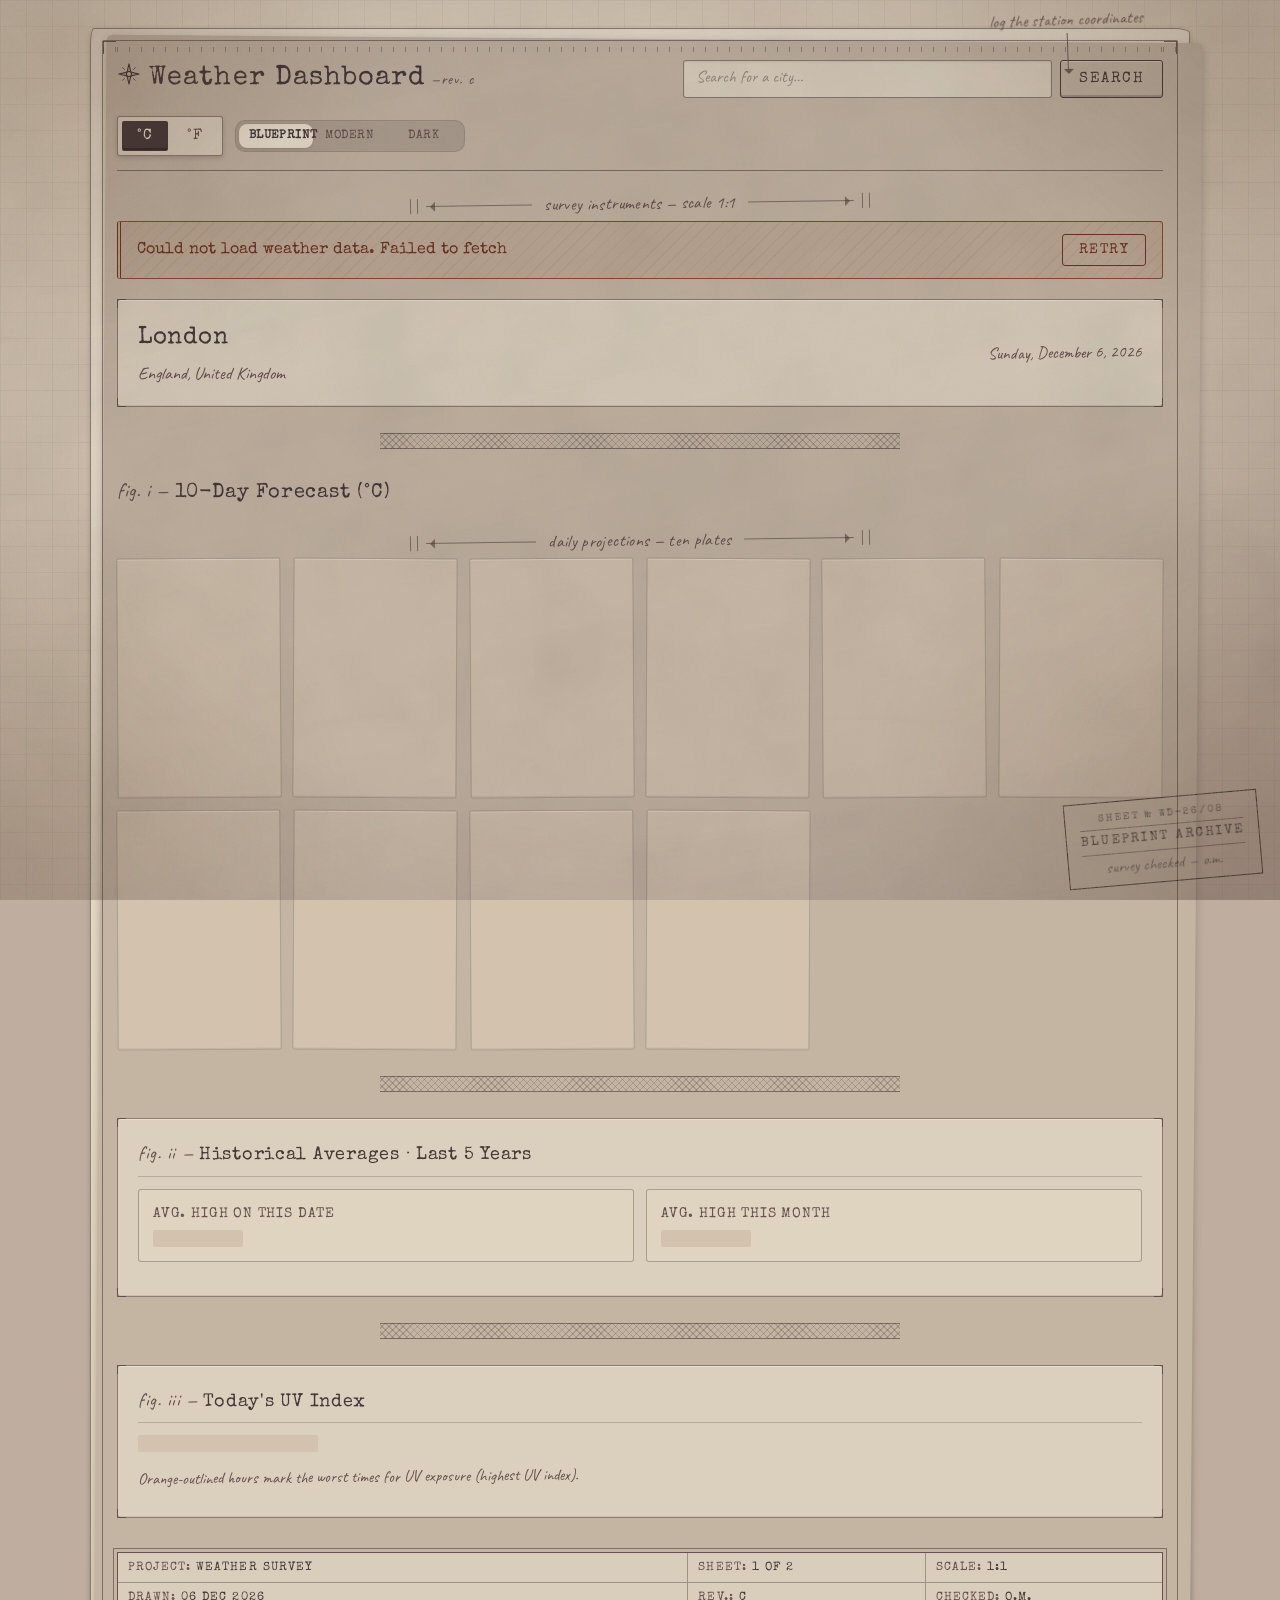
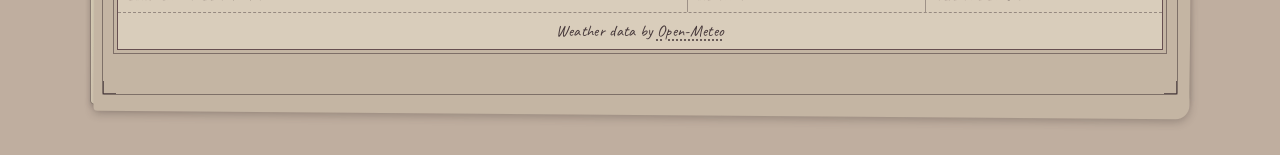
==== commit d4e05d3d: "Redesign Blueprint as sepia drawing, Modern/Dark as Liquid Glass Blueprint becomes an aged sepia tec" ====
--- a/index.html
+++ b/index.html
@@ -43,7 +43,7 @@
 
     <!-- ======= Header: title + city search ======= -->
     <header class="app-header">
-      <h1 class="app-title">🌤️ Weather Dashboard</h1>
+      <h1 class="app-title"><svg class="title-glyph" viewBox="0 0 64 64" fill="none" stroke="currentColor" stroke-width="3" stroke-linecap="round" stroke-linejoin="round" aria-hidden="true" focusable="false"><path d="M32 5L37 27L59 32L37 37L32 59L27 37L5 32L27 27Z"/><circle cx="32" cy="32" r="7"/><path stroke-width="2" d="M15 15l5 5M49 15l-5 5M15 49l5-5M49 49l-5-5"/></svg>Weather Dashboard</h1>
 
       <div class="search-wrapper">
         <form id="search-form" class="search-form" autocomplete="off">
@@ -154,9 +154,24 @@
       <div id="uv-hours" class="uv-hours"></div>
     </section>
 
-    <footer class="app-footer">
-      Weather data by
-      <a href="https://open-meteo.com/" target="_blank" rel="noopener noreferrer">Open-Meteo</a>
+    <!-- Drafting title block: the identification table from an
+         engineering sheet (Blueprint only; Modern/Dark show a plain
+         credit line) -->
+    <footer class="app-footer title-block">
+      <div class="tb-row">
+        <span class="tb-cell"><span class="tb-label">Project</span>Weather Survey</span>
+        <span class="tb-cell"><span class="tb-label">Sheet</span>1 of 2</span>
+        <span class="tb-cell"><span class="tb-label">Scale</span>1:1</span>
+      </div>
+      <div class="tb-row">
+        <span class="tb-cell"><span class="tb-label">Drawn</span><span data-tb-date></span></span>
+        <span class="tb-cell"><span class="tb-label">Rev.</span>C</span>
+        <span class="tb-cell"><span class="tb-label">Checked</span>o.m.</span>
+      </div>
+      <p class="tb-credit">
+        Weather data by
+        <a href="https://open-meteo.com/" target="_blank" rel="noopener noreferrer">Open-Meteo</a>
+      </p>
     </footer>
   </main>
 
--- a/styles.css
+++ b/styles.css
@@ -1,38 +1,38 @@
 /* ==========================================================================
    Weather Dashboard — styles.css
-   Theme: "vintage engineering blueprint" — aged patent-drawing paper,
-   sepia ink, hand-lettered annotations. Layout unchanged: Flexbox for
-   header/rows, CSS Grid for forecast + hourly strips.
+   Theme: "vintage engineering blueprint" — aged patent-drawing paper in a
+   brownish-violet sepia, ink linework, hand-lettered annotations. Layout
+   unchanged: Flexbox for header/rows, CSS Grid for forecast + hourly strips.
    ========================================================================== */
 
 /* ---------- Design tokens ---------- */
 :root {
-  /* Aged paper */
-  --paper-hi: #efe6d0;
-  --paper: #e8dcc0;
-  --paper-mid: #d9cbaa;
-  --paper-lo: #c9b896;
-  --cream: #f3ead6;
-
-  /* Sepia ink */
-  --ink: #4a3520;
-  --ink-soft: #6b4f2f;
-  --ink-faint: rgba(74, 53, 32, 0.55);
-  --ink-wash: rgba(74, 53, 32, 0.08);
-  --ink-wash-strong: rgba(74, 53, 32, 0.16);
+  /* Aged paper, leaning violet in the shadows */
+  --paper-hi: #ebe1cd;
+  --paper: #e4d8c4;
+  --paper-mid: #d2c2ae;
+  --paper-lo: #bfae9f;
+  --cream: #efe6d3;
+
+  /* Sepia ink — warm chocolate drifted toward mauve */
+  --ink: #46383a;
+  --ink-soft: #675051;
+  --ink-faint: rgba(70, 56, 58, 0.55);
+  --ink-wash: rgba(70, 56, 58, 0.08);
+  --ink-wash-strong: rgba(70, 56, 58, 0.16);
   --iron-gall: #6e3421;          /* faded rust ink for errors */
   --iron-gall-soft: #8a4a2f;
 
   /* Ink-stamped tooltip (dark plate) */
-  --plate: #3d2c1a;
-  --plate-text: #f0e6cf;
-  --plate-muted: #cdbfa4;
+  --plate: #362b28;
+  --plate-text: #ede4cf;
+  --plate-muted: #c9bbae;
 
   --font-tech: "Special Elite", "Courier Prime", "Courier New", monospace;
   --font-hand: "Caveat", "Segoe Script", "Bradley Hand", cursive;
 
   --radius: 3px;
-  --shadow: 0 2px 5px rgba(58, 40, 18, 0.22);
+  --shadow: 0 2px 5px rgba(54, 42, 44, 0.22);
   --accent: var(--ink);
 }
 
@@ -48,11 +48,33 @@
   line-height: 1.5;
   background-color: var(--paper-lo);
   background-image:
-    linear-gradient(rgba(74, 53, 32, 0.05) 1px, transparent 1px),
-    linear-gradient(90deg, rgba(74, 53, 32, 0.05) 1px, transparent 1px),
-    linear-gradient(160deg, #e8dcc0 0%, #d9cbaa 45%, #c9b896 100%);
+    linear-gradient(rgba(70, 56, 58, 0.05) 1px, transparent 1px),
+    linear-gradient(90deg, rgba(70, 56, 58, 0.05) 1px, transparent 1px),
+    linear-gradient(160deg, var(--paper) 0%, var(--paper-mid) 45%, var(--paper-lo) 100%);
   background-size: 26px 26px, 26px 26px, cover;
   background-attachment: fixed, fixed, fixed;
+}
+
+/* Violet-mauve toning wash + broad age mottling, above the whole sheet.
+   This is what drags the classic yellowed-sepia look toward brownish
+   violet: a faint multiply gradient plus a low-frequency noise layer so
+   the paper ages in blotches, not just fine grain. */
+html::before {
+  content: "";
+  position: fixed;
+  inset: 0;
+  z-index: 9998;
+  pointer-events: none;
+  background-image:
+    url("data:image/svg+xml,%3Csvg xmlns='http://www.w3.org/2000/svg' width='720' height='720'%3E%3Cfilter id='b'%3E%3CfeTurbulence type='fractalNoise' baseFrequency='0.011' numOctaves='3' seed='7' stitchTiles='stitch'/%3E%3CfeColorMatrix type='saturate' values='0'/%3E%3CfeComponentTransfer%3E%3CfeFuncA type='table' tableValues='0 0.13'/%3E%3C/feComponentTransfer%3E%3C/filter%3E%3Crect width='720' height='720' filter='url(%23b)'/%3E%3C/svg%3E"),
+    linear-gradient(
+      168deg,
+      rgba(104, 84, 104, 0.11),
+      rgba(86, 69, 90, 0.06) 45%,
+      rgba(102, 80, 106, 0.12)
+    );
+  background-size: 720px 720px, cover;
+  mix-blend-mode: multiply;
 }
 
 /* Paper grain overlay (SVG fractal noise), sits above everything */
@@ -79,11 +101,11 @@
     radial-gradient(circle at 96% 4%, rgba(110, 72, 30, 0.13), transparent 20%),
     radial-gradient(circle at 98% 92%, rgba(96, 62, 26, 0.17), transparent 26%),
     radial-gradient(circle at 3% 94%, rgba(130, 88, 40, 0.12), transparent 22%),
-    radial-gradient(ellipse at 50% 50%, transparent 60%, rgba(74, 53, 32, 0.14) 100%);
+    radial-gradient(ellipse at 50% 50%, transparent 60%, rgba(70, 56, 58, 0.14) 100%);
 }
 
 ::selection {
-  background: rgba(74, 53, 32, 0.28);
+  background: rgba(70, 56, 58, 0.28);
   color: var(--cream);
 }
 
@@ -91,12 +113,29 @@
   width: 12px;
 }
 ::-webkit-scrollbar-track {
-  background: #d6c6a2;
+  background: #cfc1ae;
 }
 ::-webkit-scrollbar-thumb {
-  background: #a98f63;
-  border: 3px solid #d6c6a2;
+  background: #a3938a;
+  border: 3px solid #cfc1ae;
   border-radius: 6px;
+}
+
+/* Blueprint owns the sepia scrollbar; Modern/Dark get neutral glass-neutral
+   thumbs so the chrome doesn't clash with the material */
+[data-theme="modern"]::-webkit-scrollbar-track {
+  background: #e9eaef;
+}
+[data-theme="modern"]::-webkit-scrollbar-thumb {
+  background: #c7c7cc;
+  border: 3px solid #e9eaef;
+}
+[data-theme="dark"]::-webkit-scrollbar-track {
+  background: #1c1c1e;
+}
+[data-theme="dark"]::-webkit-scrollbar-thumb {
+  background: #48484a;
+  border: 3px solid #1c1c1e;
 }
 
 /* ---------- The drawing sheet ---------- */
@@ -107,13 +146,13 @@
   margin: 28px auto 48px;
   padding: 30px 26px 56px;
   background:
-    linear-gradient(rgba(243, 234, 214, 0.92), rgba(235, 224, 198, 0.88));
+    linear-gradient(rgba(239, 230, 211, 0.92), rgba(235, 224, 198, 0.88));
   border: 1px solid var(--ink-faint);
   /* uneven, hand-trimmed deckle */
   border-radius: 4px 16px 5px 18px / 17px 5px 15px 6px;
   box-shadow:
     var(--shadow),
-    inset 0 0 60px rgba(120, 86, 44, 0.07);
+    inset 0 0 60px rgba(108, 86, 100, 0.08);
 }
 
 /* Backing sheet, slightly askew beneath the page */
@@ -122,10 +161,10 @@
   position: absolute;
   z-index: -1;
   inset: 10px -7px -9px 9px;
-  background: #cdbd99;
+  background: #c4b5a3;
   transform: rotate(0.45deg);
   border-radius: 6px 4px 14px 4px;
-  box-shadow: 0 3px 8px rgba(58, 40, 18, 0.28);
+  box-shadow: 0 3px 8px rgba(54, 42, 44, 0.28);
 }
 
 /* Inner hairline frame with corner registration crosses + ruler ticks */
@@ -140,18 +179,18 @@
     /* ruler ticks along top inside frame */
     repeating-linear-gradient(
       90deg,
-      rgba(74, 53, 32, 0.4) 0 1px,
+      rgba(70, 56, 58, 0.4) 0 1px,
       transparent 1px 12px
     ),
     /* corner crosshairs (two strokes per corner) */
-    linear-gradient(rgba(74, 53, 32, 0.75), rgba(74, 53, 32, 0.75)),
-    linear-gradient(rgba(74, 53, 32, 0.75), rgba(74, 53, 32, 0.75)),
-    linear-gradient(rgba(74, 53, 32, 0.75), rgba(74, 53, 32, 0.75)),
-    linear-gradient(rgba(74, 53, 32, 0.75), rgba(74, 53, 32, 0.75)),
-    linear-gradient(rgba(74, 53, 32, 0.75), rgba(74, 53, 32, 0.75)),
-    linear-gradient(rgba(74, 53, 32, 0.75), rgba(74, 53, 32, 0.75)),
-    linear-gradient(rgba(74, 53, 32, 0.75), rgba(74, 53, 32, 0.75)),
-    linear-gradient(rgba(74, 53, 32, 0.75), rgba(74, 53, 32, 0.75));
+    linear-gradient(rgba(70, 56, 58, 0.75), rgba(70, 56, 58, 0.75)),
+    linear-gradient(rgba(70, 56, 58, 0.75), rgba(70, 56, 58, 0.75)),
+    linear-gradient(rgba(70, 56, 58, 0.75), rgba(70, 56, 58, 0.75)),
+    linear-gradient(rgba(70, 56, 58, 0.75), rgba(70, 56, 58, 0.75)),
+    linear-gradient(rgba(70, 56, 58, 0.75), rgba(70, 56, 58, 0.75)),
+    linear-gradient(rgba(70, 56, 58, 0.75), rgba(70, 56, 58, 0.75)),
+    linear-gradient(rgba(70, 56, 58, 0.75), rgba(70, 56, 58, 0.75)),
+    linear-gradient(rgba(70, 56, 58, 0.75), rgba(70, 56, 58, 0.75));
   background-repeat: repeat-x, no-repeat, no-repeat, no-repeat, no-repeat, no-repeat, no-repeat, no-repeat, no-repeat;
   background-size:
     calc(100% - 28px) 5px,
@@ -328,12 +367,12 @@
     repeating-linear-gradient(
       45deg,
       transparent 0 4px,
-      rgba(74, 53, 32, 0.22) 4px 5px
+      rgba(70, 56, 58, 0.22) 4px 5px
     ),
     repeating-linear-gradient(
       -45deg,
       transparent 0 4px,
-      rgba(74, 53, 32, 0.22) 4px 5px
+      rgba(70, 56, 58, 0.22) 4px 5px
     );
   pointer-events: none;
 }
@@ -360,11 +399,18 @@
   user-select: none;
   mix-blend-mode: multiply;
   opacity: 0.85;
+  /* Distressed rubber-stamp ink: the noise mask makes the impression skip
+     and pool unevenly, like a real hand stamp that didn't take evenly. */
+  -webkit-mask-image: url("data:image/svg+xml,%3Csvg xmlns='http://www.w3.org/2000/svg' width='240' height='240'%3E%3Cfilter id='m'%3E%3CfeTurbulence type='fractalNoise' baseFrequency='0.55' numOctaves='3' seed='11' stitchTiles='stitch'/%3E%3CfeColorMatrix type='matrix' values='0 0 0 0 0.45 0 0 0 0 0.35 0 0 0 0 0.32 0 0 0 0.9 0.35'/%3E%3C/filter%3E%3Crect width='240' height='240' filter='url(%23m)'/%3E%3C/svg%3E");
+  mask-image: url("data:image/svg+xml,%3Csvg xmlns='http://www.w3.org/2000/svg' width='240' height='240'%3E%3Cfilter id='m'%3E%3CfeTurbulence type='fractalNoise' baseFrequency='0.55' numOctaves='3' seed='11' stitchTiles='stitch'/%3E%3CfeColorMatrix type='matrix' values='0 0 0 0 0.45 0 0 0 0 0.35 0 0 0 0 0.32 0 0 0 0.9 0.35'/%3E%3C/filter%3E%3Crect width='240' height='240' filter='url(%23m)'/%3E%3C/svg%3E");
+  -webkit-mask-size: 240px 240px;
+  mask-size: 240px 240px;
 }
 
 .stamp-no {
   font-family: var(--font-tech);
   font-size: 0.62rem;
+  opacity: 0.8;
 }
 
 .stamp-title {
@@ -373,6 +419,7 @@
   border-top: 1px solid var(--ink-faint);
   border-bottom: 1px solid var(--ink-faint);
   padding: 2px 0;
+  opacity: 0.95;
 }
 
 .stamp-sig {
@@ -380,6 +427,7 @@
   font-size: 0.95rem;
   letter-spacing: 0.02em;
   text-transform: none;
+  opacity: 0.7;
 }
 
 /* Automatic figure numbering on section headings */
@@ -415,7 +463,14 @@
   font-size: 1.7rem;
   font-weight: 400;
   letter-spacing: 0.04em;
-  filter: sepia(0.65) saturate(0.75);
+}
+
+/* Compass-rose survey mark before the title (inherits the ink color) */
+.app-title .title-glyph {
+  width: 0.88em;
+  height: 0.88em;
+  margin-right: 0.3em;
+  vertical-align: -0.08em;
 }
 
 .app-title::after {
@@ -443,16 +498,16 @@
   font-family: var(--font-tech);
   font-size: 1rem;
   color: var(--ink);
-  background: rgba(243, 234, 214, 0.6);
+  background: rgba(239, 230, 211, 0.6);
   border: 1px solid var(--ink-faint);
   border-radius: var(--radius);
-  box-shadow: inset 0 1px 2px rgba(74, 53, 32, 0.12);
+  box-shadow: inset 0 1px 2px rgba(70, 56, 58, 0.12);
   outline: none;
   transition: border-color 0.15s, background 0.15s;
 }
 
 .search-input::placeholder {
-  color: rgba(74, 53, 32, 0.45);
+  color: rgba(70, 56, 58, 0.45);
   font-family: var(--font-hand);
   font-size: 1.05rem;
 }
@@ -474,7 +529,7 @@
   border-radius: var(--radius);
   box-shadow:
     inset 0 1px 0 rgba(255, 250, 238, 0.35),
-    inset 0 -2px 0 rgba(74, 53, 32, 0.28);
+    inset 0 -2px 0 rgba(70, 56, 58, 0.28);
   cursor: pointer;
   transition: background 0.18s, color 0.18s, box-shadow 0.18s;
 }
@@ -509,7 +564,7 @@
   border-radius: var(--radius);
   box-shadow:
     var(--shadow),
-    inset 0 0 0 1px rgba(243, 234, 214, 0.6),
+    inset 0 0 0 1px rgba(239, 230, 211, 0.6),
     inset 0 0 0 2px var(--ink-faint);
 }
 
@@ -519,7 +574,7 @@
   gap: 2px;
   padding: 10px 12px;
   border-radius: 2px;
-  border-bottom: 1px dashed rgba(74, 53, 32, 0.2);
+  border-bottom: 1px dashed rgba(70, 56, 58, 0.2);
   cursor: pointer;
 }
 
@@ -536,7 +591,7 @@
 .search-results .no-results {
   font-family: var(--font-hand);
   font-size: 1.1rem;
-  color: var(--ink-faint);
+  color: var(--ink-soft);
   cursor: default;
 }
 
@@ -551,7 +606,7 @@
 
 .result-meta {
   font-size: 0.85rem;
-  color: var(--ink-faint);
+  color: var(--ink-soft);
 }
 
 /* ---------- Unit toggle (°C / °F) ---------- */
@@ -561,7 +616,7 @@
   flex-shrink: 0;
   gap: 4px;
   padding: 4px;
-  background: rgba(243, 234, 214, 0.6);
+  background: rgba(239, 230, 211, 0.6);
   border: 1px solid var(--ink-faint);
   border-radius: var(--radius);
   box-shadow: var(--shadow);
@@ -573,7 +628,7 @@
   font-family: var(--font-tech);
   font-size: 0.92rem;
   letter-spacing: 0.06em;
-  color: var(--ink-faint);
+  color: var(--ink-soft);
   background: transparent;
   border: 1px dashed transparent;
   border-radius: 2px;
@@ -663,12 +718,12 @@
   position: relative;
   padding: 20px;
   margin-bottom: 20px;
-  background: rgba(243, 234, 214, 0.55);
+  background: rgba(239, 230, 211, 0.55);
   border: 1px solid var(--ink-faint);
   border-radius: var(--radius);
   box-shadow:
     inset 0 1px 0 rgba(255, 250, 238, 0.4),
-    inset 0 -1px 0 rgba(74, 53, 32, 0.12);
+    inset 0 -1px 0 rgba(70, 56, 58, 0.12);
 }
 
 /* Corner tick marks on plates */
@@ -706,7 +761,7 @@
   font-size: 1.15rem;
   font-weight: 400;
   letter-spacing: 0.04em;
-  border-bottom: 1px solid rgba(74, 53, 32, 0.25);
+  border-bottom: 1px solid rgba(70, 56, 58, 0.25);
   padding-bottom: 6px;
 }
 
@@ -812,42 +867,72 @@
   text-transform: uppercase;
 }
 
+/* Severity as section-cut hatching: the denser the hatch, the harsher the
+   exposure — the convention engineering drawings use for material density.
+   Text stays ink-colored at every tier; nothing inverts to a solid plate. */
+.uv-badge {
+  color: var(--ink);
+}
+
 .uv-badge.uv-low,
 .uv-hour.uv-low {
-  background: rgba(107, 79, 47, 0.1);
+  background: var(--ink-wash);
 }
 
 .uv-badge.uv-moderate,
 .uv-hour.uv-moderate {
-  background: rgba(107, 79, 47, 0.2);
+  background-image: repeating-linear-gradient(
+    45deg,
+    transparent 0 8px,
+    rgba(70, 56, 58, 0.26) 8px 9px
+  );
 }
 
 .uv-badge.uv-high,
 .uv-hour.uv-high {
-  background: rgba(90, 62, 34, 0.3);
+  background-image: repeating-linear-gradient(
+    45deg,
+    transparent 0 5px,
+    rgba(70, 56, 58, 0.34) 5px 6px
+  );
 }
 
 .uv-badge.uv-veryhigh,
 .uv-hour.uv-veryhigh {
-  background: rgba(74, 53, 32, 0.42);
+  background-image:
+    repeating-linear-gradient(
+      45deg,
+      transparent 0 6px,
+      rgba(70, 56, 58, 0.42) 6px 7px
+    ),
+    repeating-linear-gradient(
+      -45deg,
+      transparent 0 6px,
+      rgba(70, 56, 58, 0.42) 6px 7px
+    );
 }
 
 .uv-badge.uv-extreme,
 .uv-hour.uv-extreme {
-  background: rgba(52, 36, 20, 0.6);
-}
-
-.uv-badge.uv-low { color: #6b4f2f; }
-.uv-badge.uv-moderate { color: #5a3e22; }
-.uv-badge.uv-high { color: #4a3520; }
-.uv-badge.uv-veryhigh { color: #f3ead6; }
-.uv-badge.uv-extreme { color: #f3ead6; }
+  background-image:
+    repeating-linear-gradient(
+      45deg,
+      transparent 0 3.5px,
+      rgba(70, 56, 58, 0.5) 3.5px 4.5px
+    ),
+    repeating-linear-gradient(
+      -45deg,
+      transparent 0 3.5px,
+      rgba(70, 56, 58, 0.5) 3.5px 4.5px
+    );
+  border-width: 1.5px;
+}
 
 .uv-hint {
   margin: 0 0 10px;
   font-family: var(--font-hand);
   font-size: 1.02rem;
-  color: var(--ink-faint);
+  color: var(--ink-soft);
   transform: rotate(-0.6deg);
 }
 
@@ -863,7 +948,7 @@
   align-items: center;
   gap: 2px;
   padding: 8px 2px;
-  border: 1px solid rgba(74, 53, 32, 0.25);
+  border: 1px solid rgba(70, 56, 58, 0.25);
   border-radius: 2px;
   font-size: 0.78rem;
 }
@@ -873,15 +958,15 @@
 }
 
 .uv-hour-time {
-  color: var(--ink-faint);
+  color: var(--ink-soft);
 }
 
 /* Highlight for the "worst times for UV exposure" hours */
 .uv-hour.peak {
   border: 1px dashed var(--ink);
-  outline: 1px solid rgba(74, 53, 32, 0.35);
+  outline: 1px solid rgba(70, 56, 58, 0.35);
   outline-offset: 1px;
-  background: rgba(74, 53, 32, 0.14);
+  background: rgba(70, 56, 58, 0.14);
 }
 
 .uv-hour.peak .uv-hour-time {
@@ -893,7 +978,7 @@
   margin: 0;
   font-family: var(--font-hand);
   font-size: 1.05rem;
-  color: var(--ink-faint);
+  color: var(--ink-soft);
 }
 
 /* ---------- Historical averages card ---------- */
@@ -909,8 +994,8 @@
   flex-direction: column;
   gap: 6px;
   padding: 14px;
-  background: rgba(232, 220, 192, 0.5);
-  border: 1px solid rgba(74, 53, 32, 0.35);
+  background: rgba(228, 216, 196, 0.5);
+  border: 1px solid rgba(70, 56, 58, 0.35);
   border-radius: var(--radius);
   transition: background 0.15s, border-color 0.15s;
 }
@@ -943,7 +1028,7 @@
   border-radius: 2px;
   box-shadow:
     var(--shadow),
-    inset 0 0 0 1px rgba(240, 230, 207, 0.35);
+    inset 0 0 0 1px rgba(237, 228, 207, 0.35);
   opacity: 0;
   visibility: hidden;
   pointer-events: none;
@@ -971,7 +1056,7 @@
   margin-bottom: 2px;
   letter-spacing: 0.05em;
   text-transform: uppercase;
-  border-bottom: 1px solid rgba(240, 230, 207, 0.3);
+  border-bottom: 1px solid rgba(237, 228, 207, 0.3);
   padding-bottom: 3px;
 }
 
@@ -1022,7 +1107,7 @@
 .history-sub {
   font-family: var(--font-hand);
   font-size: 0.95rem;
-  color: var(--ink-faint);
+  color: var(--ink-soft);
 }
 
 .history-compare {
@@ -1035,7 +1120,7 @@
   margin: 0;
   font-family: var(--font-hand);
   font-size: 1.05rem;
-  color: var(--ink-faint);
+  color: var(--ink-soft);
 }
 
 /* ---------- 10-day forecast grid ---------- */
@@ -1060,12 +1145,12 @@
   gap: 4px;
   padding: 14px 10px;
   text-align: center;
-  background: rgba(243, 234, 214, 0.55);
-  border: 1px solid rgba(74, 53, 32, 0.35);
+  background: rgba(239, 230, 211, 0.55);
+  border: 1px solid rgba(70, 56, 58, 0.35);
   border-radius: var(--radius);
   box-shadow:
     inset 0 1px 0 rgba(255, 250, 238, 0.4),
-    inset 0 -1px 0 rgba(74, 53, 32, 0.1);
+    inset 0 -1px 0 rgba(70, 56, 58, 0.1);
   transition: background 0.15s, border-color 0.15s, box-shadow 0.15s;
 }
 
@@ -1074,9 +1159,26 @@
   border-color: var(--ink);
 }
 
-/* Hover affordance + hourly popup for forecast cards */
-.forecast-card--has-hours {
-  cursor: help;
+/* Hover affordance + hourly popup for forecast cards.
+   The tooltip anchors above the card and JS clamps it to stay inside
+   the viewport (--tip-x shifts the box; --arrow-x counter-shifts the
+   arrow so it keeps pointing at the card center). */
+.forecast-card--has-hours::after {
+  content: "▾";
+  position: absolute;
+  bottom: 4px;
+  right: 6px;
+  font-size: 0.7rem;
+  color: var(--ink-faint);
+  pointer-events: none;
+  opacity: 0.7;
+  transition: opacity 0.15s, transform 0.15s;
+}
+
+.forecast-card--has-hours:hover::after,
+.forecast-card--has-hours:focus-within::after {
+  opacity: 1;
+  transform: translateY(2px);
 }
 
 .fc-tooltip {
@@ -1084,7 +1186,9 @@
   z-index: 40;
   left: 50%;
   bottom: calc(100% + 8px);
-  transform: translateX(-50%) translateY(4px);
+  --tip-x: 0px;
+  --arrow-x: 0px;
+  transform: translateX(calc(-50% + var(--tip-x))) translateY(4px);
   padding: 10px 14px;
   color: var(--plate-text);
   font-size: 0.78rem;
@@ -1094,11 +1198,16 @@
   border-radius: 2px;
   box-shadow:
     var(--shadow),
-    inset 0 0 0 1px rgba(240, 230, 207, 0.35);
+    inset 0 0 0 1px rgba(237, 228, 207, 0.35);
   opacity: 0;
   visibility: hidden;
   pointer-events: none;
-  transition: opacity 0.15s, transform 0.15s, visibility 0.15s;
+  /* Exit transitions: quick opacity fade, no spatial motion. */
+  transition:
+    opacity 90ms ease,
+    transform 0ms linear 90ms,
+    visibility 0ms linear 90ms;
+  will-change: opacity, transform;
 }
 
 .fc-tooltip::after {
@@ -1106,16 +1215,21 @@
   position: absolute;
   top: 100%;
   left: 50%;
-  transform: translateX(-50%);
+  transform: translateX(calc(-50% + var(--arrow-x)));
   border: 6px solid transparent;
   border-top-color: var(--plate);
 }
 
+/* Entry transitions: slower opacity + spatial rise into place. */
 .forecast-card:hover .fc-tooltip,
 .forecast-card:focus-within .fc-tooltip {
   opacity: 1;
   visibility: visible;
-  transform: translateX(-50%) translateY(0);
+  transform: translateX(calc(-50% + var(--tip-x))) translateY(0);
+  transition:
+    opacity 150ms ease,
+    transform 180ms cubic-bezier(0.32, 0.72, 0, 1),
+    visibility 0ms linear;
 }
 
 .fc-tooltip-title {
@@ -1123,7 +1237,7 @@
   margin-bottom: 6px;
   letter-spacing: 0.05em;
   text-transform: uppercase;
-  border-bottom: 1px solid rgba(240, 230, 207, 0.3);
+  border-bottom: 1px solid rgba(237, 228, 207, 0.3);
   padding-bottom: 3px;
 }
 
@@ -1135,19 +1249,23 @@
 .fc-tooltip-row {
   display: flex;
   gap: 8px;
+  min-width: 0;
 }
 
 .fc-tooltip-hour {
   width: 34px;
+  min-width: 0;
 }
 
 .fc-tooltip-temp {
   width: 38px;
+  min-width: 0;
   text-align: right;
 }
 
 .fc-tooltip-precip {
   width: 36px;
+  min-width: 0;
   text-align: right;
   color: var(--plate-muted);
 }
@@ -1157,6 +1275,32 @@
   outline: 1px solid var(--ink-soft);
   outline-offset: 3px;
   background: var(--cream);
+  transition:
+    background 0.15s,
+    border-color 0.15s,
+    box-shadow 0.15s,
+    outline-color 0.15s;
+}
+
+/* Today already shows the cream fill + ink border at rest; on hover, give
+   it a stronger outline + a soft ring so it still reads as "interactive"
+   (otherwise the regular :hover rule produces no visible change). */
+.forecast-card--today:hover {
+  outline-color: var(--ink);
+  box-shadow:
+    inset 0 1px 0 rgba(255, 250, 238, 0.4),
+    inset 0 -1px 0 rgba(70, 56, 58, 0.1),
+    0 0 0 3px var(--ink-wash-strong);
+}
+
+/* Hand-plated: the faintest per-card tilt, as if each plate were pasted
+   down by hand (Modern/Dark reset this in the theme section below). */
+.forecast-card:nth-child(odd) {
+  transform: rotate(-0.35deg);
+}
+
+.forecast-card:nth-child(even) {
+  transform: rotate(0.3deg);
 }
 
 .forecast-date {
@@ -1167,10 +1311,18 @@
   transform: rotate(-1.2deg);
 }
 
+/* Line-art weather glyph drawn in currentColor (see app.js for the paths);
+   replaces emoji, which rendered off-palette blues and violets. */
 .forecast-icon {
-  font-size: 2.1rem;
+  display: flex;
+  justify-content: center;
+  color: var(--ink);
   line-height: 1.2;
-  filter: sepia(0.75) saturate(0.55) contrast(0.92);
+}
+
+.forecast-icon svg {
+  width: 38px;
+  height: 38px;
 }
 
 .forecast-desc {
@@ -1191,13 +1343,21 @@
 }
 
 .temp-min {
-  color: var(--ink-faint);
+  color: var(--ink-soft);
 }
 
 .forecast-meta {
   margin: 0;
   font-size: 0.8rem;
-  color: var(--ink-faint);
+  color: var(--ink-soft);
+}
+
+/* Small inline glyphs for the forecast meta rows (precip / UV / sunrise) */
+.meta-glyph {
+  width: 0.95em;
+  height: 0.95em;
+  margin-right: 3px;
+  vertical-align: -0.14em;
 }
 
 /* ---------- Skeleton loaders (aged-paper shimmer) ---------- */
@@ -1216,7 +1376,7 @@
 
 .skeleton-card {
   min-height: 240px;
-  border: 1px solid rgba(74, 53, 32, 0.25);
+  border: 1px solid rgba(70, 56, 58, 0.25);
 }
 
 .skeleton::after,
@@ -1240,24 +1400,73 @@
   }
 }
 
-/* ---------- Footer ---------- */
+/* ---------- Footer: drafting title block ----------
+   The ruled identification table from the bottom of an engineering sheet.
+   Blueprint renders the full block; Modern/Dark fall back to a plain
+   centered credit line (see the theme overrides). */
 .app-footer {
-  margin-top: 28px;
-  padding-top: 12px;
-  border-top: 1px solid var(--ink-faint);
+  margin-top: 34px;
+}
+
+.title-block {
+  display: grid;
+  font-family: var(--font-tech);
+  font-size: 0.72rem;
+  letter-spacing: 0.09em;
+  text-transform: uppercase;
+  color: var(--ink);
+  background: rgba(239, 230, 211, 0.5);
+  border: 1px solid var(--ink-soft);
+  outline: 1px solid var(--ink-faint);
+  outline-offset: 3px;
+}
+
+.tb-row {
+  display: grid;
+  grid-template-columns: 2.4fr 1fr 1fr;
+}
+
+.tb-row + .tb-row {
+  border-top: 1px solid rgba(70, 56, 58, 0.4);
+}
+
+.tb-cell {
+  padding: 6px 10px;
+  min-width: 0;
+}
+
+.tb-cell + .tb-cell {
+  border-left: 1px solid rgba(70, 56, 58, 0.4);
+}
+
+.tb-label {
+  color: var(--ink-soft);
+}
+
+.tb-label::after {
+  content: ":";
+  margin-right: 5px;
+}
+
+.tb-credit {
+  grid-column: 1 / -1;
+  margin: 0;
+  padding: 6px 10px;
+  border-top: 1px dashed rgba(70, 56, 58, 0.45);
+  font-family: var(--font-hand);
+  font-size: 1rem;
+  letter-spacing: 0.02em;
+  text-transform: none;
   text-align: center;
-  font-family: var(--font-hand);
-  font-size: 1.05rem;
-  color: var(--ink-soft);
-}
-
-.app-footer a {
+}
+
+.tb-credit a {
   color: var(--ink);
   text-decoration: underline dotted;
   text-underline-offset: 3px;
 }
 
-.app-footer a:hover {
+.tb-credit a:hover {
   text-decoration-style: solid;
 }
 
@@ -1315,7 +1524,7 @@
   border-radius: var(--radius);
   box-shadow:
     inset 0 1px 0 rgba(255, 250, 238, 0.35),
-    inset 0 -2px 0 rgba(74, 53, 32, 0.28);
+    inset 0 -2px 0 rgba(70, 56, 58, 0.28);
   cursor: pointer;
   transition: background 0.15s, color 0.15s;
 }
@@ -1333,10 +1542,15 @@
   transform: rotate(-0.5deg);
 }
 
+/* Ruled drafting table: the lattice lines are the grid's own background
+   showing through 1px gaps, so the month reads as one ruled sheet instead
+   of a field of floating cards. */
 .calendar-grid {
   display: grid;
   grid-template-columns: repeat(7, 1fr);
-  gap: 8px;
+  gap: 1px;
+  background: rgba(70, 56, 58, 0.52);
+  border: 1px solid rgba(70, 56, 58, 0.6);
 }
 
 .calendar-dow {
@@ -1345,7 +1559,8 @@
   font-size: 1.05rem;
   color: var(--ink-soft);
   text-align: center;
-  border-bottom: 1px solid rgba(74, 53, 32, 0.3);
+  background: var(--paper-hi);
+  border-bottom: 1px solid rgba(70, 56, 58, 0.52);
 }
 
 .calendar-dow:nth-child(odd) {
@@ -1361,28 +1576,34 @@
   flex-direction: column;
   gap: 2px;
   min-height: 92px;
+  min-width: 0; /* let grid tracks honor their allocated width */
   padding: 8px;
-  background: rgba(243, 234, 214, 0.5);
-  border: 1px solid rgba(74, 53, 32, 0.3);
-  border-radius: 2px;
-  transition: background 0.15s, border-color 0.15s;
+  background: var(--paper-hi);
+  transition: background 0.15s;
 }
 
 .cal-day:hover {
   background: var(--cream);
-  border-color: var(--ink-soft);
-}
-
+}
+
+/* Empty leading cells: faint hatch, like an unfinished zone of the table */
 .cal-day--empty {
-  background: transparent;
-  border-color: transparent;
-}
-
+  background:
+    repeating-linear-gradient(
+      45deg,
+      transparent 0 5px,
+      rgba(70, 56, 58, 0.07) 5px 6px
+    ),
+    var(--paper-hi);
+}
+
+/* Today: a double-ruled border drawn inside the cell — the lattice line
+   is the outer rule, the inset shadow ring the inner one. */
 .cal-day--today {
-  border: 1px solid var(--ink);
-  outline: 1px solid rgba(74, 53, 32, 0.4);
-  outline-offset: 2px;
   background: var(--cream);
+  box-shadow:
+    inset 0 0 0 2px var(--cream),
+    inset 0 0 0 3.5px var(--ink);
 }
 
 /* Skeleton loading cells (override the default cell background) */
@@ -1393,6 +1614,8 @@
 .cal-day-num {
   font-size: 0.85rem;
   color: var(--ink-soft);
+  min-width: 0;
+  overflow-wrap: anywhere;
 }
 
 .cal-day-temps {
@@ -1402,6 +1625,13 @@
   font-size: 0.85rem;
   line-height: 1.35;
   letter-spacing: 0.02em;
+  min-width: 0;
+}
+
+.cal-day-high,
+.cal-day-low {
+  min-width: 0;
+  overflow-wrap: anywhere;
 }
 
 .cal-day-high {
@@ -1409,7 +1639,7 @@
 }
 
 .cal-day-low {
-  color: var(--ink-faint);
+  color: var(--ink-soft);
 }
 
 .cal-error {
@@ -1426,6 +1656,13 @@
     padding: 24px 14px 44px;
   }
 
+  /* The askew backing sheet rotates through the page's full height; on a
+     tall phone page its rotated bounding box pokes past the viewport and
+     creates horizontal scroll — keep the layering, drop the tilt. */
+  .container::before {
+    transform: none;
+  }
+
   .app-title {
     font-size: 1.35rem;
   }
@@ -1475,13 +1712,9 @@
     font-size: 1.2rem;
   }
 
-  .calendar-grid {
-    gap: 5px;
-  }
-
   .cal-day {
-    min-height: 68px;
-    padding: 6px;
+    min-height: 64px;
+    padding: 5px;
   }
 
   .cal-day-num {
@@ -1489,7 +1722,14 @@
   }
 
   .cal-day-temps {
-    font-size: 0.72rem;
+    font-size: 0.68rem;
+  }
+
+  /* On phones the tooltip is 24 hours tall — too big for a viewport.
+     Cap height, allow internal scroll. */
+  .fc-tooltip {
+    max-height: 50vh;
+    overflow-y: auto;
   }
 
   /* Theme + unit switchers fit a tighter header on mobile */
@@ -1498,10 +1738,28 @@
     justify-content: space-between;
   }
 
+  /* Allow the switchers to shrink so they don't push the page wider than
+     the viewport on narrow phones. The pills inside use percentage widths
+     so they stay aligned as the switcher shrinks. */
+  .unit-toggle,
+  .theme-switcher {
+    flex-shrink: 1;
+    min-width: 0;
+  }
+
   .theme-btn {
     min-width: 0;
     padding: 6px 6px;
     font-size: 0.7rem;
+  }
+
+  /* Title block tightens but keeps its three-column rows */
+  .title-block {
+    font-size: 0.64rem;
+  }
+
+  .tb-cell {
+    padding: 5px 7px;
   }
 }
 
@@ -1532,18 +1790,42 @@
   --iron-gall: #d70015;
   --iron-gall-soft: #ff3b30;
 
-  --plate: rgba(28, 28, 30, 0.92);
-  --plate-text: #f2f2f7;
-  --plate-muted: rgba(235, 235, 245, 0.7);
+  /* Liquid Glass material: translucent surface + edge highlight + sheen.
+     The aurora body background gives the blur something to bend. */
+  --glass-bg: rgba(255, 255, 255, 0.55);
+  --glass-bg-strong: rgba(255, 255, 255, 0.72);
+  --glass-tint: rgba(255, 255, 255, 0.5);
+  --glass-border: rgba(255, 255, 255, 0.6);
+  --glass-highlight: rgba(255, 255, 255, 0.8);
+  --glass-blur: blur(20px) saturate(180%);
+  --glass-blur-soft: blur(14px) saturate(160%);
+  --glass-sheen: linear-gradient(
+    145deg,
+    rgba(255, 255, 255, 0.5) 0%,
+    rgba(255, 255, 255, 0) 42%
+  );
+  --glass-shadow: 0 8px 32px rgba(0, 0, 0, 0.1);
+  --glass-shadow-hover: 0 14px 44px rgba(0, 0, 0, 0.14);
+  --glass-shadow-float: 0 16px 48px rgba(0, 0, 0, 0.16);
+
+  /* Tooltip "plate" tokens double as floating glass here */
+  --plate: rgba(255, 255, 255, 0.72);
+  --plate-text: #1c1c1e;
+  --plate-muted: rgba(60, 60, 67, 0.65);
+  --plate-rule: rgba(60, 60, 67, 0.18);
 
   --accent: #007aff;
+  --accent-tint: rgba(0, 122, 255, 0.15);
+  --accent-ring: rgba(0, 122, 255, 0.18);
+
+  --rule-soft: rgba(60, 60, 67, 0.15);
 
   --font-tech: -apple-system, BlinkMacSystemFont, "Segoe UI", system-ui,
     Roboto, "Helvetica Neue", Arial, sans-serif;
   --font-hand: var(--font-tech);
 
-  --radius: 12px;
-  --shadow: 0 4px 16px rgba(0, 0, 0, 0.08);
+  --radius: 14px;
+  --shadow: 0 8px 32px rgba(0, 0, 0, 0.1);
 }
 
 [data-theme="dark"] {
@@ -1561,27 +1843,95 @@
   --iron-gall: #ff453a;
   --iron-gall-soft: #ff6961;
 
-  --plate: rgba(99, 99, 102, 0.95);
+  /* Dark glass: dimmer surface, brighter rim so the edge still catches
+     light against the deep background. */
+  --glass-bg: rgba(28, 28, 30, 0.55);
+  --glass-bg-strong: rgba(44, 44, 46, 0.72);
+  --glass-tint: rgba(255, 255, 255, 0.07);
+  --glass-border: rgba(255, 255, 255, 0.14);
+  --glass-highlight: rgba(255, 255, 255, 0.16);
+  --glass-blur: blur(20px) saturate(160%);
+  --glass-blur-soft: blur(14px) saturate(140%);
+  --glass-sheen: linear-gradient(
+    145deg,
+    rgba(255, 255, 255, 0.12) 0%,
+    rgba(255, 255, 255, 0) 40%
+  );
+  --glass-shadow: 0 8px 32px rgba(0, 0, 0, 0.45);
+  --glass-shadow-hover: 0 14px 44px rgba(0, 0, 0, 0.55);
+  --glass-shadow-float: 0 16px 48px rgba(0, 0, 0, 0.6);
+
+  --plate: rgba(44, 44, 46, 0.78);
   --plate-text: #f2f2f7;
-  --plate-muted: rgba(235, 235, 245, 0.7);
+  --plate-muted: rgba(235, 235, 245, 0.65);
+  --plate-rule: rgba(235, 235, 245, 0.22);
 
   --accent: #0a84ff;
+  --accent-tint: rgba(10, 132, 255, 0.16);
+  --accent-ring: rgba(10, 132, 255, 0.3);
+
+  --rule-soft: rgba(235, 235, 245, 0.12);
 
   --font-tech: -apple-system, BlinkMacSystemFont, "Segoe UI", system-ui,
     Roboto, "Helvetica Neue", Arial, sans-serif;
   --font-hand: var(--font-tech);
 
-  --radius: 12px;
-  --shadow: 0 4px 16px rgba(0, 0, 0, 0.4);
-}
-
-/* Theme-specific body backgrounds (override blueprint's grid + gradient) */
+  --radius: 14px;
+  --shadow: 0 8px 32px rgba(0, 0, 0, 0.45);
+}
+
+/* Aurora backdrop — glass needs colorful light behind it to refract.
+   Fixed attachment keeps the blobs under the viewport as cards scroll. */
 [data-theme="modern"] body {
-  background: linear-gradient(180deg, #f2f2f7 0%, #e9eaef 100%);
+  background:
+    radial-gradient(
+      58% 52% at 12% 14%,
+      rgba(0, 122, 255, 0.18),
+      transparent 70%
+    ),
+    radial-gradient(
+      48% 44% at 88% 10%,
+      rgba(255, 55, 95, 0.13),
+      transparent 70%
+    ),
+    radial-gradient(
+      58% 54% at 92% 78%,
+      rgba(88, 86, 214, 0.16),
+      transparent 72%
+    ),
+    radial-gradient(
+      50% 46% at 8% 84%,
+      rgba(52, 199, 89, 0.12),
+      transparent 70%
+    ),
+    linear-gradient(180deg, #f4f4f8 0%, #e7e8ee 100%);
+  background-attachment: fixed;
 }
 
 [data-theme="dark"] body {
-  background: linear-gradient(180deg, #1c1c1e 0%, #000000 100%);
+  background:
+    radial-gradient(
+      58% 54% at 14% 16%,
+      rgba(10, 132, 255, 0.26),
+      transparent 70%
+    ),
+    radial-gradient(
+      48% 46% at 86% 12%,
+      rgba(191, 90, 242, 0.18),
+      transparent 70%
+    ),
+    radial-gradient(
+      58% 54% at 90% 80%,
+      rgba(5, 150, 105, 0.15),
+      transparent 72%
+    ),
+    radial-gradient(
+      46% 44% at 10% 86%,
+      rgba(255, 55, 95, 0.12),
+      transparent 70%
+    ),
+    linear-gradient(180deg, #1c1c1e 0%, #000000 100%);
+  background-attachment: fixed;
 }
 
 /* Container loses the paper sheet in Modern/Dark — body provides the surface */
@@ -1592,24 +1942,57 @@
   box-shadow: none;
 }
 
-/* Card surfaces: translucent + backdrop-filter for Modern/Dark */
-[data-theme="modern"] .card {
-  background: rgba(255, 255, 255, 0.72);
-  backdrop-filter: blur(20px) saturate(180%);
-  -webkit-backdrop-filter: blur(20px) saturate(180%);
-  border: 1px solid rgba(0, 0, 0, 0.08);
-  border-top-color: rgba(255, 255, 255, 0.4); /* light catching the material */
-  box-shadow: 0 4px 16px rgba(0, 0, 0, 0.06);
-  border-radius: var(--radius);
-}
-
-[data-theme="dark"] .card {
-  background: rgba(28, 28, 30, 0.62);
-  backdrop-filter: blur(20px) saturate(180%);
-  -webkit-backdrop-filter: blur(20px) saturate(180%);
-  border: 1px solid rgba(255, 255, 255, 0.1);
-  box-shadow: 0 4px 16px rgba(0, 0, 0, 0.4);
-  border-radius: var(--radius);
+/* ---- Liquid Glass surfaces ----
+   Recipe: translucent fill + backdrop blur/saturate (the "frost"), a 1px
+   light border and an inset top highlight (light catching the rim), a
+   diagonal sheen gradient (the light source), and a soft elevation shadow.
+   Small nested cells (history, calendar, UV) get the tint without their
+   own backdrop-filter — glass-on-glass over the parent card, and far
+   cheaper to composite. */
+[data-theme="modern"] .card,
+[data-theme="dark"] .card,
+[data-theme="modern"] .forecast-card,
+[data-theme="dark"] .forecast-card {
+  background-color: var(--glass-bg);
+  background-image: var(--glass-sheen);
+  backdrop-filter: var(--glass-blur);
+  -webkit-backdrop-filter: var(--glass-blur);
+  border: 1px solid var(--glass-border);
+  box-shadow:
+    var(--glass-shadow),
+    inset 0 1px 0 var(--glass-highlight);
+}
+
+[data-theme="modern"] .forecast-card,
+[data-theme="dark"] .forecast-card {
+  box-shadow:
+    0 4px 16px rgba(0, 0, 0, 0.06),
+    inset 0 1px 0 var(--glass-highlight);
+}
+
+[data-theme="modern"] .forecast-card:hover,
+[data-theme="dark"] .forecast-card:hover {
+  background-color: var(--glass-bg-strong);
+  background-image: var(--glass-sheen); /* base hover shorthand resets it */
+  border-color: var(--accent);
+  box-shadow:
+    var(--glass-shadow-hover),
+    inset 0 1px 0 var(--glass-highlight);
+}
+
+/* Section rules soften — heavy black lines fight the glass */
+[data-theme="modern"] .app-header,
+[data-theme="modern"] .cal-header,
+[data-theme="modern"] .card-title,
+[data-theme="modern"] .section-title {
+  border-bottom-color: var(--rule-soft);
+}
+
+[data-theme="dark"] .app-header,
+[data-theme="dark"] .cal-header,
+[data-theme="dark"] .card-title,
+[data-theme="dark"] .section-title {
+  border-bottom-color: var(--rule-soft);
 }
 
 /* Hide blueprint-only decorations in Modern/Dark */
@@ -1621,6 +2004,12 @@
 [data-theme="dark"] .note,
 [data-theme="dark"] .hatch,
 [data-theme="dark"] .stamp {
+  display: none;
+}
+
+/* Blueprint's violet toning wash + mottling is not part of Modern/Dark */
+[data-theme="modern"]::before,
+[data-theme="dark"]::before {
   display: none;
 }
 
@@ -1643,25 +2032,64 @@
   display: none;
 }
 
-/* Drop sepia filters from title + weather icons in Modern/Dark */
-[data-theme="modern"] .app-title,
-[data-theme="modern"] .forecast-icon,
-[data-theme="dark"] .app-title,
-[data-theme="dark"] .forecast-icon {
-  filter: none;
+/* Per-plate tilt is a Blueprint-only decoration */
+[data-theme="modern"] .forecast-card:nth-child(odd),
+[data-theme="modern"] .forecast-card:nth-child(even),
+[data-theme="dark"] .forecast-card:nth-child(odd),
+[data-theme="dark"] .forecast-card:nth-child(even) {
+  transform: none;
+}
+
+/* Footer — plain centered credit in Modern/Dark, floating on a glass
+   pill (the ruled title block is Blueprint-only) */
+[data-theme="modern"] .title-block,
+[data-theme="dark"] .title-block {
+  display: block;
+  background: none;
+  border: none;
+  outline: none;
+  font-family: var(--font-tech);
+  font-size: 0.9rem;
+  letter-spacing: normal;
+  text-transform: none;
+  text-align: center;
+  color: var(--ink-soft);
+}
+
+[data-theme="modern"] .tb-row,
+[data-theme="dark"] .tb-row {
+  display: none;
+}
+
+[data-theme="modern"] .tb-credit,
+[data-theme="dark"] .tb-credit {
+  display: inline-block;
+  padding: 9px 22px;
+  border-radius: 999px;
+  background: var(--glass-tint);
+  border: 1px solid var(--glass-border);
+  backdrop-filter: var(--glass-blur-soft);
+  -webkit-backdrop-filter: var(--glass-blur-soft);
+  box-shadow:
+    0 4px 16px rgba(0, 0, 0, 0.06),
+    inset 0 1px 0 var(--glass-highlight);
+  color: var(--ink-soft);
 }
 
 /* Unit-toggle active state — pill provides the visual in Modern/Dark
    (see the unit-toggle block above). This rule kept for reference; the
    active button is transparent and the pill carries the accent fill. */
 
-/* Search button — accent fill in Modern/Dark */
+/* Search button — solid accent on glass (color applied judiciously: one
+   saturated control per view), with a lit top rim like the glass panels */
 [data-theme="modern"] .search-btn,
 [data-theme="dark"] .search-btn {
   background: var(--accent);
   color: white;
   border-color: var(--accent);
-  box-shadow: none;
+  box-shadow:
+    0 4px 14px rgba(0, 122, 255, 0.35),
+    inset 0 1px 0 rgba(255, 255, 255, 0.35);
 }
 
 [data-theme="modern"] .search-btn:hover,
@@ -1669,6 +2097,9 @@
   background: var(--accent);
   color: white;
   filter: brightness(0.92);
+  box-shadow:
+    0 6px 20px rgba(0, 122, 255, 0.45),
+    inset 0 1px 0 rgba(255, 255, 255, 0.25);
 }
 
 [data-theme="modern"] .search-btn:disabled,
@@ -1677,14 +2108,19 @@
   filter: none;
 }
 
-/* Retry / nav buttons — accent in Modern/Dark */
+/* Retry / nav buttons — accent-tinted glass */
 [data-theme="modern"] .retry-btn,
 [data-theme="modern"] .cal-nav-btn,
 [data-theme="dark"] .retry-btn,
 [data-theme="dark"] .cal-nav-btn {
+  background: var(--glass-tint);
   border-color: var(--accent);
   color: var(--accent);
-  box-shadow: none;
+  backdrop-filter: var(--glass-blur-soft);
+  -webkit-backdrop-filter: var(--glass-blur-soft);
+  box-shadow:
+    0 4px 14px rgba(0, 122, 255, 0.12),
+    inset 0 1px 0 var(--glass-highlight);
 }
 
 [data-theme="modern"] .retry-btn:hover,
@@ -1693,95 +2129,145 @@
 [data-theme="dark"] .cal-nav-btn:hover {
   background: var(--accent);
   color: white;
-}
-
-/* Search input — neutral translucent in Modern/Dark */
+  box-shadow: 0 6px 20px rgba(0, 122, 255, 0.35);
+}
+
+/* Search input — inset glass well; focus lights the rim */
 [data-theme="modern"] .search-input {
-  background: rgba(255, 255, 255, 0.6);
-  border: 1px solid rgba(0, 0, 0, 0.1);
-  box-shadow: none;
+  background: rgba(255, 255, 255, 0.55);
+  border: 1px solid var(--glass-border);
+  backdrop-filter: var(--glass-blur);
+  -webkit-backdrop-filter: var(--glass-blur);
+  box-shadow: inset 0 1px 3px rgba(0, 0, 0, 0.06);
 }
 
 [data-theme="dark"] .search-input {
   background: rgba(255, 255, 255, 0.08);
-  border: 1px solid rgba(255, 255, 255, 0.15);
+  border: 1px solid var(--glass-border);
   color: var(--ink);
-  box-shadow: none;
-}
-
-/* Unit-toggle plate — translucent in Modern/Dark */
+  backdrop-filter: var(--glass-blur);
+  -webkit-backdrop-filter: var(--glass-blur);
+  box-shadow: inset 0 1px 3px rgba(0, 0, 0, 0.3);
+}
+
+[data-theme="modern"] .search-input:focus,
+[data-theme="dark"] .search-input:focus {
+  background: var(--glass-bg-strong);
+  border-color: var(--accent);
+  box-shadow: 0 0 0 3px var(--accent-ring);
+}
+
+/* Unit-toggle plate — glass track */
 [data-theme="modern"] .unit-toggle,
 [data-theme="dark"] .unit-toggle {
-  background: rgba(255, 255, 255, 0.5);
-  border: 1px solid rgba(0, 0, 0, 0.08);
-  backdrop-filter: blur(20px) saturate(180%);
-  -webkit-backdrop-filter: blur(20px) saturate(180%);
+  background: var(--glass-tint);
+  border: 1px solid var(--glass-border);
+  backdrop-filter: var(--glass-blur);
+  -webkit-backdrop-filter: var(--glass-blur);
+  box-shadow: inset 0 1px 0 var(--glass-highlight);
 }
 
 [data-theme="dark"] .unit-toggle {
   background: rgba(255, 255, 255, 0.08);
-  border-color: rgba(255, 255, 255, 0.12);
-}
-
-/* Forecast / history cards in Modern/Dark */
-[data-theme="modern"] .forecast-card,
-[data-theme="dark"] .forecast-card {
-  background: var(--cream);
-  border: 1px solid var(--ink-wash-strong);
-  box-shadow: 0 1px 3px rgba(0, 0, 0, 0.04);
-}
-
-[data-theme="modern"] .forecast-card:hover,
-[data-theme="dark"] .forecast-card:hover {
-  background: var(--cream);
-  border-color: var(--accent);
-}
-
+}
+
+/* Tooltips — floating glass panels (plate tokens carry the fill/ink);
+   the blur is strongest here: floating layers read most "liquid" */
+[data-theme="modern"] .fc-tooltip,
+[data-theme="modern"] .history-tooltip,
+[data-theme="dark"] .fc-tooltip,
+[data-theme="dark"] .history-tooltip {
+  backdrop-filter: blur(24px) saturate(180%);
+  -webkit-backdrop-filter: blur(24px) saturate(180%);
+  border: 1px solid var(--glass-border);
+  border-radius: 12px;
+  box-shadow:
+    var(--glass-shadow-float),
+    inset 0 1px 0 var(--glass-highlight);
+}
+
+[data-theme="modern"] .fc-tooltip-title,
+[data-theme="modern"] .history-tooltip-title,
+[data-theme="dark"] .fc-tooltip-title,
+[data-theme="dark"] .history-tooltip-title {
+  border-bottom-color: var(--plate-rule);
+}
+
+/* Forecast extras: today gets an accent-tinted glass panel */
 [data-theme="modern"] .forecast-card--today,
 [data-theme="dark"] .forecast-card--today {
   border-color: var(--accent);
-  background: var(--cream);
+  background-color: var(--accent-tint);
+  background-image: var(--glass-sheen);
   outline-color: var(--accent);
   outline-offset: 3px;
 }
 
+/* History cells — glass tint raised on the parent card glass */
 [data-theme="modern"] .history-item,
 [data-theme="dark"] .history-item {
-  background: var(--cream);
-  border: 1px solid var(--ink-wash-strong);
+  background: var(--glass-tint);
+  border: 1px solid var(--glass-border);
+  box-shadow: inset 0 1px 0 var(--glass-highlight);
 }
 
 [data-theme="modern"] .history-item:hover,
 [data-theme="dark"] .history-item:hover {
   border-color: var(--accent);
+  background: var(--glass-bg-strong);
 }
 
 [data-theme="modern"] .history-item--link:hover,
 [data-theme="dark"] .history-item--link:hover {
-  background: var(--ink-wash);
+  background: var(--glass-bg-strong);
   border-color: var(--accent);
 }
 
-/* Calendar cells — neutral in Modern/Dark */
+/* Calendar — rounded glass cells in Modern/Dark (the ruled lattice is a
+   Blueprint-only treatment); tint rides on the parent card's glass */
+[data-theme="modern"] .calendar-grid,
+[data-theme="dark"] .calendar-grid {
+  gap: 8px;
+  background: transparent;
+  border: none;
+}
+
+[data-theme="modern"] .calendar-dow,
+[data-theme="dark"] .calendar-dow {
+  background: transparent;
+  border-bottom: 1px solid var(--rule-soft);
+}
+
 [data-theme="modern"] .cal-day,
 [data-theme="dark"] .cal-day {
-  background: var(--cream);
-  border: 1px solid var(--ink-wash-strong);
+  background: var(--glass-tint);
+  border: 1px solid var(--glass-border);
+  border-radius: var(--radius);
+  box-shadow: inset 0 1px 0 var(--glass-highlight);
 }
 
 [data-theme="modern"] .cal-day:hover,
 [data-theme="dark"] .cal-day:hover {
   border-color: var(--accent);
+  background: var(--glass-bg-strong);
+}
+
+[data-theme="modern"] .cal-day--empty,
+[data-theme="dark"] .cal-day--empty {
+  background: none;
+  box-shadow: none;
 }
 
 [data-theme="modern"] .cal-day--today,
 [data-theme="dark"] .cal-day--today {
   border-color: var(--accent);
-  outline-color: var(--accent);
-  background: var(--cream);
-}
-
-/* UV severity — flatten to neutral + accent for very high/extreme */
+  outline: 1px solid var(--accent);
+  outline-offset: 2px;
+  box-shadow: inset 0 1px 0 var(--glass-highlight);
+  background: var(--accent-tint);
+}
+
+/* UV severity — neutral glass tint + red tint for very high/extreme */
 [data-theme="modern"] .uv-hour,
 [data-theme="modern"] .uv-badge,
 [data-theme="dark"] .uv-hour,
@@ -1789,6 +2275,11 @@
   background: var(--ink-wash);
   color: var(--ink);
   border-color: var(--ink-wash-strong);
+}
+
+[data-theme="modern"] .uv-hour,
+[data-theme="dark"] .uv-hour {
+  border-radius: 10px;
 }
 
 [data-theme="modern"] .uv-hour.uv-veryhigh,
@@ -1799,8 +2290,9 @@
 [data-theme="dark"] .uv-hour.uv-extreme,
 [data-theme="dark"] .uv-badge.uv-veryhigh,
 [data-theme="dark"] .uv-badge.uv-extreme {
-  background: rgba(255, 59, 48, 0.16);
+  background: rgba(255, 59, 48, 0.18);
   color: var(--iron-gall);
+  border-color: rgba(255, 59, 48, 0.35);
 }
 
 [data-theme="dark"] .uv-hour.uv-veryhigh,
@@ -1817,26 +2309,32 @@
   outline-color: var(--ink-faint);
 }
 
-/* Search results — translucent in Modern/Dark */
+/* Search results — the strongest floating glass layer */
 [data-theme="modern"] .search-results {
-  background: rgba(255, 255, 255, 0.85);
-  backdrop-filter: blur(20px) saturate(180%);
-  -webkit-backdrop-filter: blur(20px) saturate(180%);
-  border: 1px solid rgba(0, 0, 0, 0.08);
-  box-shadow: 0 8px 24px rgba(0, 0, 0, 0.12);
+  background: var(--glass-bg-strong);
+  backdrop-filter: blur(24px) saturate(180%);
+  -webkit-backdrop-filter: blur(24px) saturate(180%);
+  border: 1px solid var(--glass-border);
+  border-radius: var(--radius);
+  box-shadow:
+    var(--glass-shadow-float),
+    inset 0 1px 0 var(--glass-highlight);
 }
 
 [data-theme="modern"] .search-results li:hover,
 [data-theme="modern"] .search-results li:focus {
-  background: rgba(0, 122, 255, 0.08);
+  background: var(--accent-ring);
 }
 
 [data-theme="dark"] .search-results {
-  background: rgba(28, 28, 30, 0.85);
-  backdrop-filter: blur(20px) saturate(180%);
-  -webkit-backdrop-filter: blur(20px) saturate(180%);
-  border: 1px solid rgba(255, 255, 255, 0.1);
-  box-shadow: 0 8px 24px rgba(0, 0, 0, 0.5);
+  background: rgba(44, 44, 46, 0.8);
+  backdrop-filter: blur(24px) saturate(180%);
+  -webkit-backdrop-filter: blur(24px) saturate(180%);
+  border: 1px solid var(--glass-border);
+  border-radius: var(--radius);
+  box-shadow:
+    var(--glass-shadow-float),
+    inset 0 1px 0 var(--glass-highlight);
   color: var(--ink);
 }
 
@@ -1845,16 +2343,18 @@
   background: rgba(255, 255, 255, 0.08);
 }
 
-/* Error banner — accent-tinted in Modern/Dark */
+/* Error banner — red-tinted glass warning strip */
 [data-theme="modern"] .error-banner,
 [data-theme="dark"] .error-banner {
-  background: rgba(255, 59, 48, 0.1);
-  background-image: repeating-linear-gradient(
-    -45deg,
-    transparent 0 9px,
-    rgba(255, 59, 48, 0.06) 9px 10px
-  );
-  border-color: var(--iron-gall-soft);
+  background: rgba(255, 59, 48, 0.12);
+  backdrop-filter: var(--glass-blur-soft);
+  -webkit-backdrop-filter: var(--glass-blur-soft);
+  border: 1px solid rgba(255, 59, 48, 0.35);
+  border-left: 4px double var(--iron-gall);
+  border-radius: var(--radius);
+  box-shadow:
+    0 8px 32px rgba(255, 59, 48, 0.12),
+    inset 0 1px 0 var(--glass-highlight);
   color: var(--iron-gall);
 }
 
@@ -1881,9 +2381,13 @@
   border: 1px solid var(--ink-wash-strong);
 }
 
+[data-theme="modern"] .theme-switcher,
 [data-theme="dark"] .theme-switcher {
-  background: rgba(255, 255, 255, 0.08);
-  border-color: rgba(255, 255, 255, 0.12);
+  background: var(--glass-tint);
+  border-color: var(--glass-border);
+  backdrop-filter: var(--glass-blur);
+  -webkit-backdrop-filter: var(--glass-blur);
+  box-shadow: inset 0 1px 0 var(--glass-highlight);
 }
 
 .theme-pill {
@@ -1903,6 +2407,8 @@
 }
 
 [data-theme="dark"] .theme-pill {
+  /* Solid gray thumb so the active segment reads on dark glass */
+  background: #48484a;
   box-shadow:
     0 1px 3px rgba(0, 0, 0, 0.5),
     inset 0 0 0 0.5px rgba(255, 255, 255, 0.1);
@@ -1979,14 +2485,23 @@
 }
 
 /* ---------- Reduced transparency ----------
-   The blueprint palette relies on translucent surfaces; Modern + Dark add
-   backdrop-filter. Honor users who've asked for legibility over translucency. */
+   The blueprint palette relies on translucent surfaces; Modern + Dark are
+   built on liquid glass. Honor users who've asked for legibility over
+   translucency: every glass surface goes opaque, sheens drop. */
 @media (prefers-reduced-transparency: reduce) {
   [data-theme] .card,
   [data-theme] .search-results,
   [data-theme] .unit-toggle,
-  [data-theme] .search-input {
+  [data-theme] .theme-switcher,
+  [data-theme] .search-input,
+  [data-theme] .fc-tooltip,
+  [data-theme] .history-tooltip,
+  [data-theme] .error-banner,
+  [data-theme] .tb-credit,
+  [data-theme] .retry-btn,
+  [data-theme] .cal-nav-btn {
     background: var(--cream);
+    background-image: none;
     backdrop-filter: none;
     -webkit-backdrop-filter: none;
   }
@@ -1994,21 +2509,49 @@
   [data-theme="modern"] .card,
   [data-theme="modern"] .search-results,
   [data-theme="modern"] .unit-toggle,
+  [data-theme="modern"] .theme-switcher,
   [data-theme="modern"] .search-input,
   [data-theme="modern"] .forecast-card,
   [data-theme="modern"] .history-item,
-  [data-theme="modern"] .cal-day {
+  [data-theme="modern"] .cal-day,
+  [data-theme="modern"] .fc-tooltip,
+  [data-theme="modern"] .history-tooltip,
+  [data-theme="modern"] .tb-credit,
+  [data-theme="modern"] .retry-btn,
+  [data-theme="modern"] .cal-nav-btn {
     background: #ffffff;
+    background-image: none;
   }
 
   [data-theme="dark"] .card,
   [data-theme="dark"] .search-results,
   [data-theme="dark"] .unit-toggle,
+  [data-theme="dark"] .theme-switcher,
   [data-theme="dark"] .search-input,
   [data-theme="dark"] .forecast-card,
   [data-theme="dark"] .history-item,
-  [data-theme="dark"] .cal-day {
+  [data-theme="dark"] .cal-day,
+  [data-theme="dark"] .fc-tooltip,
+  [data-theme="dark"] .history-tooltip,
+  [data-theme="dark"] .tb-credit,
+  [data-theme="dark"] .retry-btn,
+  [data-theme="dark"] .cal-nav-btn {
     background: #2c2c2e;
+    background-image: none;
+  }
+
+  [data-theme="modern"] .error-banner {
+    background: #ffe9e7;
+  }
+
+  [data-theme="dark"] .error-banner {
+    background: #3a1d1a;
+  }
+
+  /* Opaque tooltips keep their ink: Modern reads dark-on-light */
+  [data-theme="dark"] .fc-tooltip,
+  [data-theme="dark"] .history-tooltip {
+    color: #f2f2f7;
   }
 }
 
@@ -2022,22 +2565,30 @@
   [data-theme] .card,
   [data-theme] .search-results,
   [data-theme] .unit-toggle,
+  [data-theme] .theme-switcher,
   [data-theme] .search-input,
   [data-theme] .forecast-card,
   [data-theme] .history-item,
-  [data-theme] .cal-day {
+  [data-theme] .cal-day,
+  [data-theme] .fc-tooltip,
+  [data-theme] .history-tooltip,
+  [data-theme] .error-banner,
+  [data-theme] .tb-credit {
     backdrop-filter: none;
     -webkit-backdrop-filter: none;
+    background-image: none;
     border-style: solid;
   }
 
   [data-theme="modern"] .card,
   [data-theme="modern"] .search-results,
   [data-theme="modern"] .unit-toggle,
+  [data-theme="modern"] .theme-switcher,
   [data-theme="modern"] .search-input,
   [data-theme="modern"] .forecast-card,
   [data-theme="modern"] .history-item,
-  [data-theme="modern"] .cal-day {
+  [data-theme="modern"] .cal-day,
+  [data-theme="modern"] .tb-credit {
     background: #ffffff;
     border-color: #000000;
     border-width: 1px;
@@ -2046,10 +2597,12 @@
   [data-theme="dark"] .card,
   [data-theme="dark"] .search-results,
   [data-theme="dark"] .unit-toggle,
+  [data-theme="dark"] .theme-switcher,
   [data-theme="dark"] .search-input,
   [data-theme="dark"] .forecast-card,
   [data-theme="dark"] .history-item,
-  [data-theme="dark"] .cal-day {
+  [data-theme="dark"] .cal-day,
+  [data-theme="dark"] .tb-credit {
     background: #000000;
     border-color: #ffffff;
     border-width: 1px;
@@ -2061,6 +2614,40 @@
   [data-theme="blueprint"] .cal-day {
     border-color: #1a0f06;
     border-width: 1px;
+  }
+
+  /* Blueprint: the violet wash slightly lowers contrast — drop it here */
+  html::before {
+    display: none;
+  }
+
+  /* Blueprint: flatten the severity hatching to a plain wash (patterned
+     backgrounds behind small text fail boosted-contrast mode) */
+  [data-theme="blueprint"] .uv-badge,
+  [data-theme="blueprint"] .uv-hour {
+    background-image: none;
+    background-color: var(--ink-wash-strong);
+  }
+
+  /* Blueprint calendar: bordered cells instead of the background lattice */
+  [data-theme="blueprint"] .calendar-grid {
+    gap: 4px;
+    background: transparent;
+  }
+
+  [data-theme="blueprint"] .calendar-dow {
+    background: var(--cream);
+  }
+
+  [data-theme="blueprint"] .cal-day {
+    background: var(--cream);
+  }
+
+  [data-theme="blueprint"] .cal-day--today {
+    box-shadow: none;
+    border: 1px solid #1a0f06;
+    outline: 1px solid #1a0f06;
+    outline-offset: 2px;
   }
 
   /* Bump faint ink to full-opacity ink for legibility on solid surfaces */
@@ -2150,4 +2737,22 @@
   .cal-nav-btn:active {
     transform: none !important;
   }
-}
+
+  /* Tooltip: keep the opacity crossfade, drop the spatial rise.
+     Also flatten the hint chevron so it doesn't slide on hover. */
+  .fc-tooltip,
+  .forecast-card:hover .fc-tooltip,
+  .forecast-card:focus-within .fc-tooltip {
+    transition: opacity 150ms ease, visibility 0ms linear !important;
+    transform: translateX(calc(-50% + var(--tip-x))) !important;
+  }
+  .fc-tooltip::after {
+    transform: translateX(calc(-50% + var(--arrow-x))) !important;
+  }
+  .forecast-card--has-hours::after,
+  .forecast-card--has-hours:hover::after,
+  .forecast-card--has-hours:focus-within::after {
+    transition: opacity 0.15s !important;
+    transform: none !important;
+  }
+}
